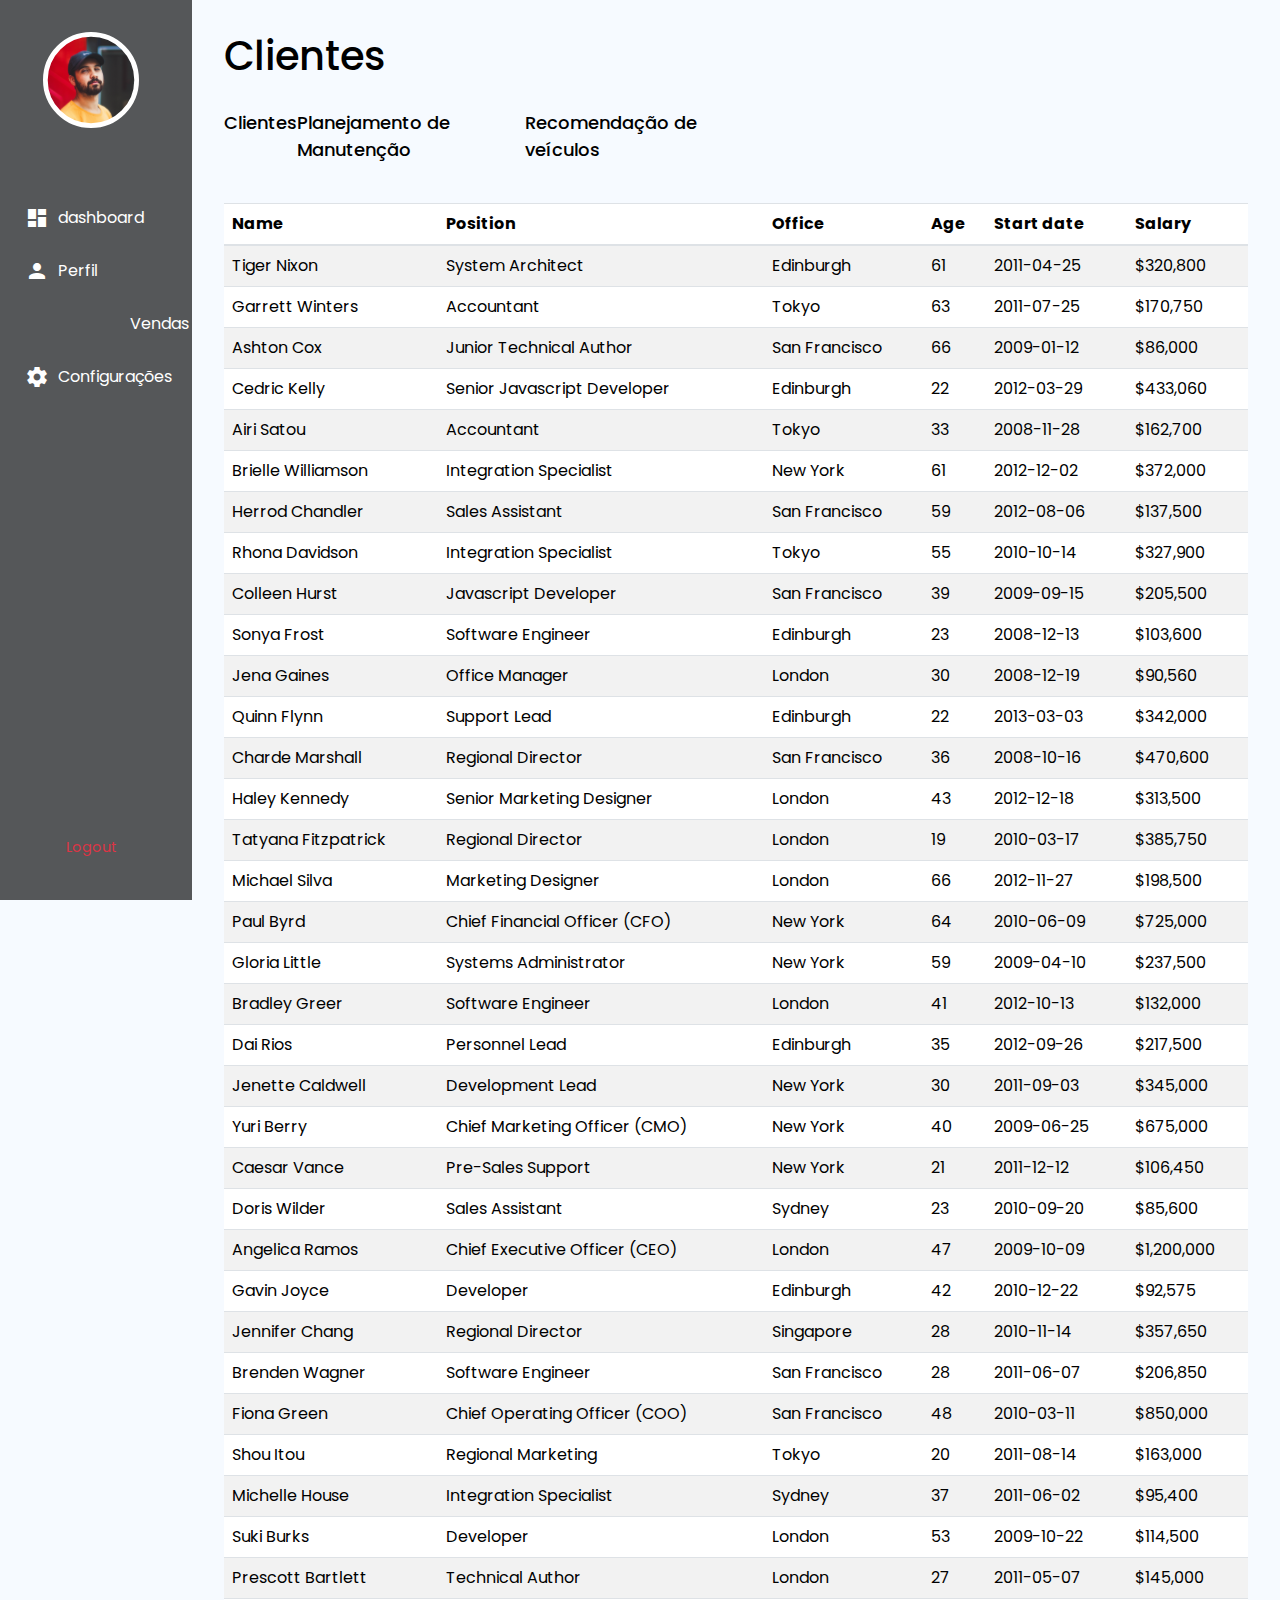
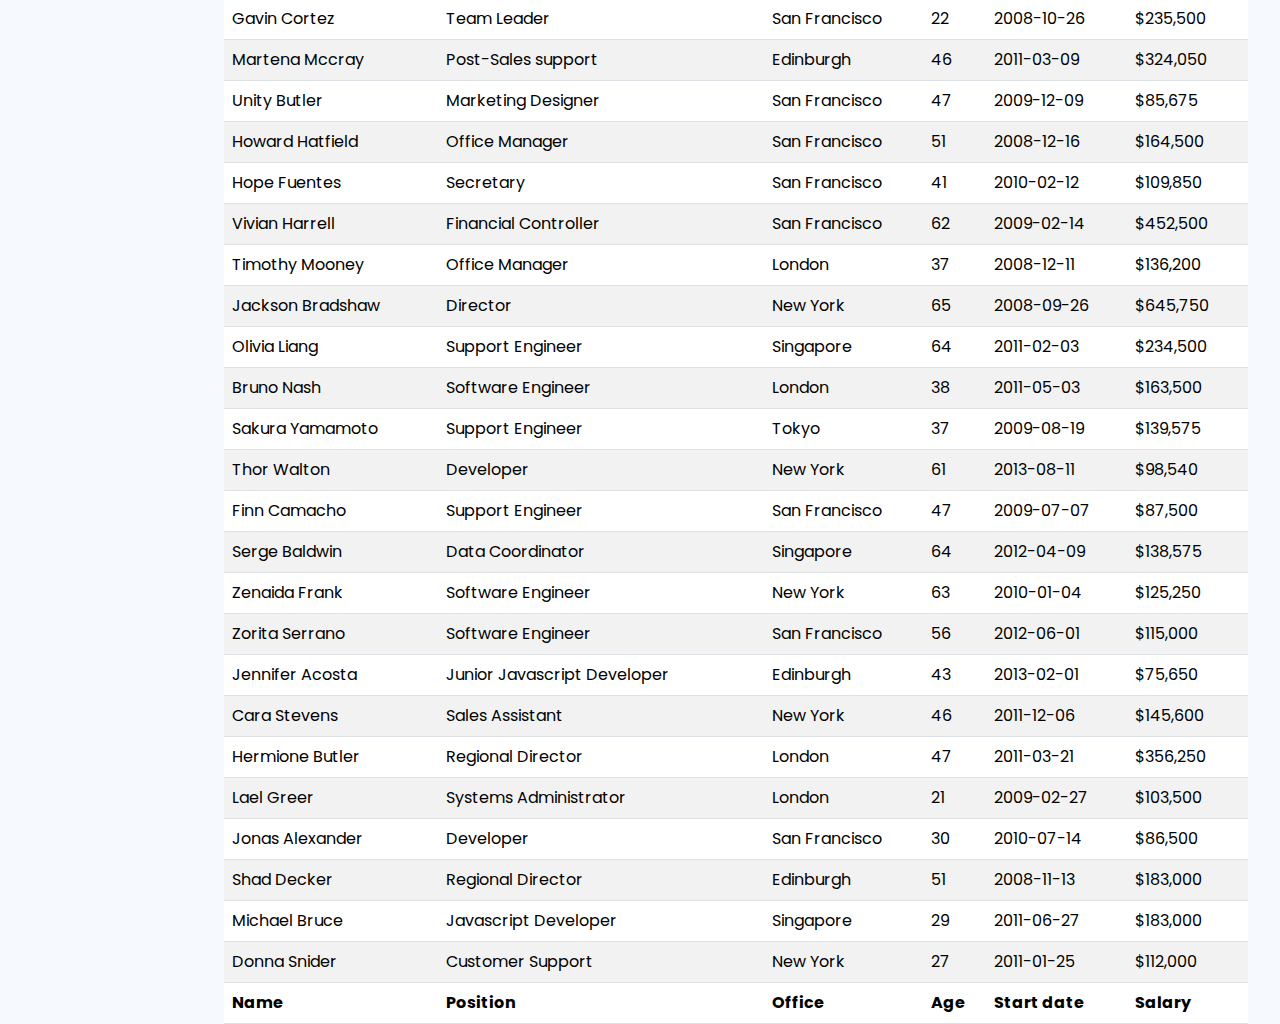
==== src/Pages/index.html @ 4531afb8 "first commit" ====
<!DOCTYPE html>
<html lang="en">
<head>
  <meta charset="UTF-8">
  <meta name="viewport" content="width=], initial-scale=1.0">
  <title>CRM</title>
  <link rel="stylesheet" href="https://cdn.jsdelivr.net/npm/bootstrap@4.0.0/dist/css/bootstrap.min.css" integrity="sha384-Gn5384xqQ1aoWXA+058RXPxPg6fy4IWvTNh0E263XmFcJlSAwiGgFAW/dAiS6JXm" crossorigin="anonymous">
  <link href="https://fonts.googleapis.com/icon?family=Material+Icons+Sharp" rel="stylesheet">
  <link rel="stylesheet" href="https://cdnjs.cloudflare.com/ajax/libs/twitter-bootstrap/5.3.0/css/bootstrap.min.css">
  <link rel="stylesheet" href="https://cdn.datatables.net/1.13.6/css/dataTables.bootstrap5.min.css">
  <link rel="stylesheet" href="../assets/CSS/index.css">

</head>
<body>
  <aside>
    
    <div>
      <img src="../assets/images/avatar.svg" alt="imagem do perfil">
    </div>

    <div class="side-links">
      
      <ul>
        <li>
          <a href="">
            <span class="material-icons-sharp">dashboard</span>
            <span>dashboard</span>
          </a>
        </li>
        <li>
          <a href="">
            <span class="material-icons-sharp">person</span>
            <span>Perfil</span>
          </a>
        </li>
        <li>
          <a href="">
            <span class="material-icons-sharp">paid</span>
            <span>Vendas</span>
          </a>
        </li>
        <li>
          <a href="">
            <span class="material-icons-sharp">settings</span>
            <span>Configurações</span>
          </a>
        </li>
      </ul>

    </div>

    <div class="logout">
      <!-- <button>Logout</button> -->
      <button type="button" class="btn btn-outline-danger">Logout</button>
    </div>

  </aside>

  <main>
    <h1>Clientes</h1>

    <div class="pages">
      <a href=""><span>Clientes</span></a>
      <a href=""><span>Planejamento de Manutenção</span></a>
      <a href=""><span>Recomendação de veículos</span></a>
    </div>

    <table id="example" class="table table-striped teste"  style="width:100%">
      <thead>
          <tr>
              <th>Name</th>
              <th>Position</th>
              <th>Office</th>
              <th>Age</th>
              <th>Start date</th>
              <th>Salary</th>
          </tr>
      </thead>
      <tbody>
          <tr>
              <td>Tiger Nixon</td>
              <td>System Architect</td>
              <td>Edinburgh</td>
              <td>61</td>
              <td>2011-04-25</td>
              <td>$320,800</td>
          </tr>
          <tr>
              <td>Garrett Winters</td>
              <td>Accountant</td>
              <td>Tokyo</td>
              <td>63</td>
              <td>2011-07-25</td>
              <td>$170,750</td>
          </tr>
          <tr>
              <td>Ashton Cox</td>
              <td>Junior Technical Author</td>
              <td>San Francisco</td>
              <td>66</td>
              <td>2009-01-12</td>
              <td>$86,000</td>
          </tr>
          <tr>
              <td>Cedric Kelly</td>
              <td>Senior Javascript Developer</td>
              <td>Edinburgh</td>
              <td>22</td>
              <td>2012-03-29</td>
              <td>$433,060</td>
          </tr>
          <tr>
              <td>Airi Satou</td>
              <td>Accountant</td>
              <td>Tokyo</td>
              <td>33</td>
              <td>2008-11-28</td>
              <td>$162,700</td>
          </tr>
          <tr>
              <td>Brielle Williamson</td>
              <td>Integration Specialist</td>
              <td>New York</td>
              <td>61</td>
              <td>2012-12-02</td>
              <td>$372,000</td>
          </tr>
          <tr>
              <td>Herrod Chandler</td>
              <td>Sales Assistant</td>
              <td>San Francisco</td>
              <td>59</td>
              <td>2012-08-06</td>
              <td>$137,500</td>
          </tr>
          <tr>
              <td>Rhona Davidson</td>
              <td>Integration Specialist</td>
              <td>Tokyo</td>
              <td>55</td>
              <td>2010-10-14</td>
              <td>$327,900</td>
          </tr>
          <tr>
              <td>Colleen Hurst</td>
              <td>Javascript Developer</td>
              <td>San Francisco</td>
              <td>39</td>
              <td>2009-09-15</td>
              <td>$205,500</td>
          </tr>
          <tr>
              <td>Sonya Frost</td>
              <td>Software Engineer</td>
              <td>Edinburgh</td>
              <td>23</td>
              <td>2008-12-13</td>
              <td>$103,600</td>
          </tr>
          <tr>
              <td>Jena Gaines</td>
              <td>Office Manager</td>
              <td>London</td>
              <td>30</td>
              <td>2008-12-19</td>
              <td>$90,560</td>
          </tr>
          <tr>
              <td>Quinn Flynn</td>
              <td>Support Lead</td>
              <td>Edinburgh</td>
              <td>22</td>
              <td>2013-03-03</td>
              <td>$342,000</td>
          </tr>
          <tr>
              <td>Charde Marshall</td>
              <td>Regional Director</td>
              <td>San Francisco</td>
              <td>36</td>
              <td>2008-10-16</td>
              <td>$470,600</td>
          </tr>
          <tr>
              <td>Haley Kennedy</td>
              <td>Senior Marketing Designer</td>
              <td>London</td>
              <td>43</td>
              <td>2012-12-18</td>
              <td>$313,500</td>
          </tr>
          <tr>
              <td>Tatyana Fitzpatrick</td>
              <td>Regional Director</td>
              <td>London</td>
              <td>19</td>
              <td>2010-03-17</td>
              <td>$385,750</td>
          </tr>
          <tr>
              <td>Michael Silva</td>
              <td>Marketing Designer</td>
              <td>London</td>
              <td>66</td>
              <td>2012-11-27</td>
              <td>$198,500</td>
          </tr>
          <tr>
              <td>Paul Byrd</td>
              <td>Chief Financial Officer (CFO)</td>
              <td>New York</td>
              <td>64</td>
              <td>2010-06-09</td>
              <td>$725,000</td>
          </tr>
          <tr>
              <td>Gloria Little</td>
              <td>Systems Administrator</td>
              <td>New York</td>
              <td>59</td>
              <td>2009-04-10</td>
              <td>$237,500</td>
          </tr>
          <tr>
              <td>Bradley Greer</td>
              <td>Software Engineer</td>
              <td>London</td>
              <td>41</td>
              <td>2012-10-13</td>
              <td>$132,000</td>
          </tr>
          <tr>
              <td>Dai Rios</td>
              <td>Personnel Lead</td>
              <td>Edinburgh</td>
              <td>35</td>
              <td>2012-09-26</td>
              <td>$217,500</td>
          </tr>
          <tr>
              <td>Jenette Caldwell</td>
              <td>Development Lead</td>
              <td>New York</td>
              <td>30</td>
              <td>2011-09-03</td>
              <td>$345,000</td>
          </tr>
          <tr>
              <td>Yuri Berry</td>
              <td>Chief Marketing Officer (CMO)</td>
              <td>New York</td>
              <td>40</td>
              <td>2009-06-25</td>
              <td>$675,000</td>
          </tr>
          <tr>
              <td>Caesar Vance</td>
              <td>Pre-Sales Support</td>
              <td>New York</td>
              <td>21</td>
              <td>2011-12-12</td>
              <td>$106,450</td>
          </tr>
          <tr>
              <td>Doris Wilder</td>
              <td>Sales Assistant</td>
              <td>Sydney</td>
              <td>23</td>
              <td>2010-09-20</td>
              <td>$85,600</td>
          </tr>
          <tr>
              <td>Angelica Ramos</td>
              <td>Chief Executive Officer (CEO)</td>
              <td>London</td>
              <td>47</td>
              <td>2009-10-09</td>
              <td>$1,200,000</td>
          </tr>
          <tr>
              <td>Gavin Joyce</td>
              <td>Developer</td>
              <td>Edinburgh</td>
              <td>42</td>
              <td>2010-12-22</td>
              <td>$92,575</td>
          </tr>
          <tr>
              <td>Jennifer Chang</td>
              <td>Regional Director</td>
              <td>Singapore</td>
              <td>28</td>
              <td>2010-11-14</td>
              <td>$357,650</td>
          </tr>
          <tr>
              <td>Brenden Wagner</td>
              <td>Software Engineer</td>
              <td>San Francisco</td>
              <td>28</td>
              <td>2011-06-07</td>
              <td>$206,850</td>
          </tr>
          <tr>
              <td>Fiona Green</td>
              <td>Chief Operating Officer (COO)</td>
              <td>San Francisco</td>
              <td>48</td>
              <td>2010-03-11</td>
              <td>$850,000</td>
          </tr>
          <tr>
              <td>Shou Itou</td>
              <td>Regional Marketing</td>
              <td>Tokyo</td>
              <td>20</td>
              <td>2011-08-14</td>
              <td>$163,000</td>
          </tr>
          <tr>
              <td>Michelle House</td>
              <td>Integration Specialist</td>
              <td>Sydney</td>
              <td>37</td>
              <td>2011-06-02</td>
              <td>$95,400</td>
          </tr>
          <tr>
              <td>Suki Burks</td>
              <td>Developer</td>
              <td>London</td>
              <td>53</td>
              <td>2009-10-22</td>
              <td>$114,500</td>
          </tr>
          <tr>
              <td>Prescott Bartlett</td>
              <td>Technical Author</td>
              <td>London</td>
              <td>27</td>
              <td>2011-05-07</td>
              <td>$145,000</td>
          </tr>
          <tr>
              <td>Gavin Cortez</td>
              <td>Team Leader</td>
              <td>San Francisco</td>
              <td>22</td>
              <td>2008-10-26</td>
              <td>$235,500</td>
          </tr>
          <tr>
              <td>Martena Mccray</td>
              <td>Post-Sales support</td>
              <td>Edinburgh</td>
              <td>46</td>
              <td>2011-03-09</td>
              <td>$324,050</td>
          </tr>
          <tr>
              <td>Unity Butler</td>
              <td>Marketing Designer</td>
              <td>San Francisco</td>
              <td>47</td>
              <td>2009-12-09</td>
              <td>$85,675</td>
          </tr>
          <tr>
              <td>Howard Hatfield</td>
              <td>Office Manager</td>
              <td>San Francisco</td>
              <td>51</td>
              <td>2008-12-16</td>
              <td>$164,500</td>
          </tr>
          <tr>
              <td>Hope Fuentes</td>
              <td>Secretary</td>
              <td>San Francisco</td>
              <td>41</td>
              <td>2010-02-12</td>
              <td>$109,850</td>
          </tr>
          <tr>
              <td>Vivian Harrell</td>
              <td>Financial Controller</td>
              <td>San Francisco</td>
              <td>62</td>
              <td>2009-02-14</td>
              <td>$452,500</td>
          </tr>
          <tr>
              <td>Timothy Mooney</td>
              <td>Office Manager</td>
              <td>London</td>
              <td>37</td>
              <td>2008-12-11</td>
              <td>$136,200</td>
          </tr>
          <tr>
              <td>Jackson Bradshaw</td>
              <td>Director</td>
              <td>New York</td>
              <td>65</td>
              <td>2008-09-26</td>
              <td>$645,750</td>
          </tr>
          <tr>
              <td>Olivia Liang</td>
              <td>Support Engineer</td>
              <td>Singapore</td>
              <td>64</td>
              <td>2011-02-03</td>
              <td>$234,500</td>
          </tr>
          <tr>
              <td>Bruno Nash</td>
              <td>Software Engineer</td>
              <td>London</td>
              <td>38</td>
              <td>2011-05-03</td>
              <td>$163,500</td>
          </tr>
          <tr>
              <td>Sakura Yamamoto</td>
              <td>Support Engineer</td>
              <td>Tokyo</td>
              <td>37</td>
              <td>2009-08-19</td>
              <td>$139,575</td>
          </tr>
          <tr>
              <td>Thor Walton</td>
              <td>Developer</td>
              <td>New York</td>
              <td>61</td>
              <td>2013-08-11</td>
              <td>$98,540</td>
          </tr>
          <tr>
              <td>Finn Camacho</td>
              <td>Support Engineer</td>
              <td>San Francisco</td>
              <td>47</td>
              <td>2009-07-07</td>
              <td>$87,500</td>
          </tr>
          <tr>
              <td>Serge Baldwin</td>
              <td>Data Coordinator</td>
              <td>Singapore</td>
              <td>64</td>
              <td>2012-04-09</td>
              <td>$138,575</td>
          </tr>
          <tr>
              <td>Zenaida Frank</td>
              <td>Software Engineer</td>
              <td>New York</td>
              <td>63</td>
              <td>2010-01-04</td>
              <td>$125,250</td>
          </tr>
          <tr>
              <td>Zorita Serrano</td>
              <td>Software Engineer</td>
              <td>San Francisco</td>
              <td>56</td>
              <td>2012-06-01</td>
              <td>$115,000</td>
          </tr>
          <tr>
              <td>Jennifer Acosta</td>
              <td>Junior Javascript Developer</td>
              <td>Edinburgh</td>
              <td>43</td>
              <td>2013-02-01</td>
              <td>$75,650</td>
          </tr>
          <tr>
              <td>Cara Stevens</td>
              <td>Sales Assistant</td>
              <td>New York</td>
              <td>46</td>
              <td>2011-12-06</td>
              <td>$145,600</td>
          </tr>
          <tr>
              <td>Hermione Butler</td>
              <td>Regional Director</td>
              <td>London</td>
              <td>47</td>
              <td>2011-03-21</td>
              <td>$356,250</td>
          </tr>
          <tr>
              <td>Lael Greer</td>
              <td>Systems Administrator</td>
              <td>London</td>
              <td>21</td>
              <td>2009-02-27</td>
              <td>$103,500</td>
          </tr>
          <tr>
              <td>Jonas Alexander</td>
              <td>Developer</td>
              <td>San Francisco</td>
              <td>30</td>
              <td>2010-07-14</td>
              <td>$86,500</td>
          </tr>
          <tr>
              <td>Shad Decker</td>
              <td>Regional Director</td>
              <td>Edinburgh</td>
              <td>51</td>
              <td>2008-11-13</td>
              <td>$183,000</td>
          </tr>
          <tr>
              <td>Michael Bruce</td>
              <td>Javascript Developer</td>
              <td>Singapore</td>
              <td>29</td>
              <td>2011-06-27</td>
              <td>$183,000</td>
          </tr>
          <tr>
              <td>Donna Snider</td>
              <td>Customer Support</td>
              <td>New York</td>
              <td>27</td>
              <td>2011-01-25</td>
              <td>$112,000</td>
          </tr>
      </tbody>
      <tfoot>
          <tr>
              <th>Name</th>
              <th>Position</th>
              <th>Office</th>
              <th>Age</th>
              <th>Start date</th>
              <th>Salary</th>
          </tr>
      </tfoot>
  </table>


  </main>

  <script src="https://cdn.jsdelivr.net/npm/@popperjs/core@2.11.8/dist/umd/popper.min.js" integrity="sha384-I7E8VVD/ismYTF4hNIPjVp/Zjvgyol6VFvRkX/vR+Vc4jQkC+hVqc2pM8ODewa9r" crossorigin="anonymous"></script>
  <script src="https://cdn.jsdelivr.net/npm/bootstrap@5.3.2/dist/js/bootstrap.min.js" integrity="sha384-BBtl+eGJRgqQAUMxJ7pMwbEyER4l1g+O15P+16Ep7Q9Q+zqX6gSbd85u4mG4QzX+" crossorigin="anonymous"></script>
  
  <script src="https://code.jquery.com/jquery-3.7.0.js"></script>
  <script src="https://cdn.datatables.net/1.13.6/js/jquery.dataTables.min.js"></script>
  <script src="https://cdn.datatables.net/1.13.6/js/dataTables.bootstrap5.min.js"></script>

  <script src="../Javascript/tableScript.js"></script>
</body>
</html>
---- src/assets/CSS/index.css ----
@import url('https://fonts.googleapis.com/css2?family=Poppins:wght@300;400;500;600;800&display=swap');

:root {
  --color-background: #F6FAFF;
  --color-menu-background: #555759;
  --color-white: #FFFFFF;
  --color-dark: #000000;
  --color-blue: #007BFF;
}

*{
  margin: 0;
  padding: 0;
  box-sizing: border-box;
  font-family: 'Poppins', sans-serif;
}

body{
  display: flex;
  flex-direction: row;
  background-color: var(--color-background);
  height: 100vh;
  width: 100%;
}


/* Menu Lateral */
aside {
  display: flex;
  flex-direction: column;
  align-items: center;
  height: 100%;
  width: 12rem;
  background-color: var(--color-menu-background);

  position: fixed;
  top: 0%;
  left: 0%;
  z-index: 2;

}

aside div {
  margin: 2rem 0rem;
  margin-left: -10px;
}

aside div img {
  width: 6rem;
  cursor: pointer;
}


ul {
  list-style-type: none;
}

li > a {
  display: flex;
  align-items: center;
  
  text-decoration: none;
  padding: 0rem 0.4rem;
  border-radius: 10px;
  color: var(--color-white);
}

li > a:hover {
  text-decoration: none;
  background-color: var(--color-blue);
  color: var(--color-white);
}

li > a > span {
  margin: 0.6rem 0px;
  padding: 0.3rem;
}

.logout {
  display: flex;
  flex-direction: row-reverse;
  justify-content: center;
  align-items: flex-end;
  height: 100%;
  width: 100%;
}

.logout button {
  padding: 0.6rem 1rem;
  font-size: 0.9rem;
  border-radius: 10px;
  border: 1px;
}

/* Conteudo principal */
main {
  z-index: 1;
  margin-left:12rem;
  width: 100%;
  padding: 2rem;
}

h1 {
  color: var(--color-dark);
}

.pages{
  display: flex;
  justify-content: space-between;
  width: 50%;
  margin: 1.8rem 0rem 2.5rem;
}

.pages > a {
  text-decoration: none;
}

.pages > a > span{
  font-size: 18px;
  font-weight: 500;
  color: var(--color-dark);
}
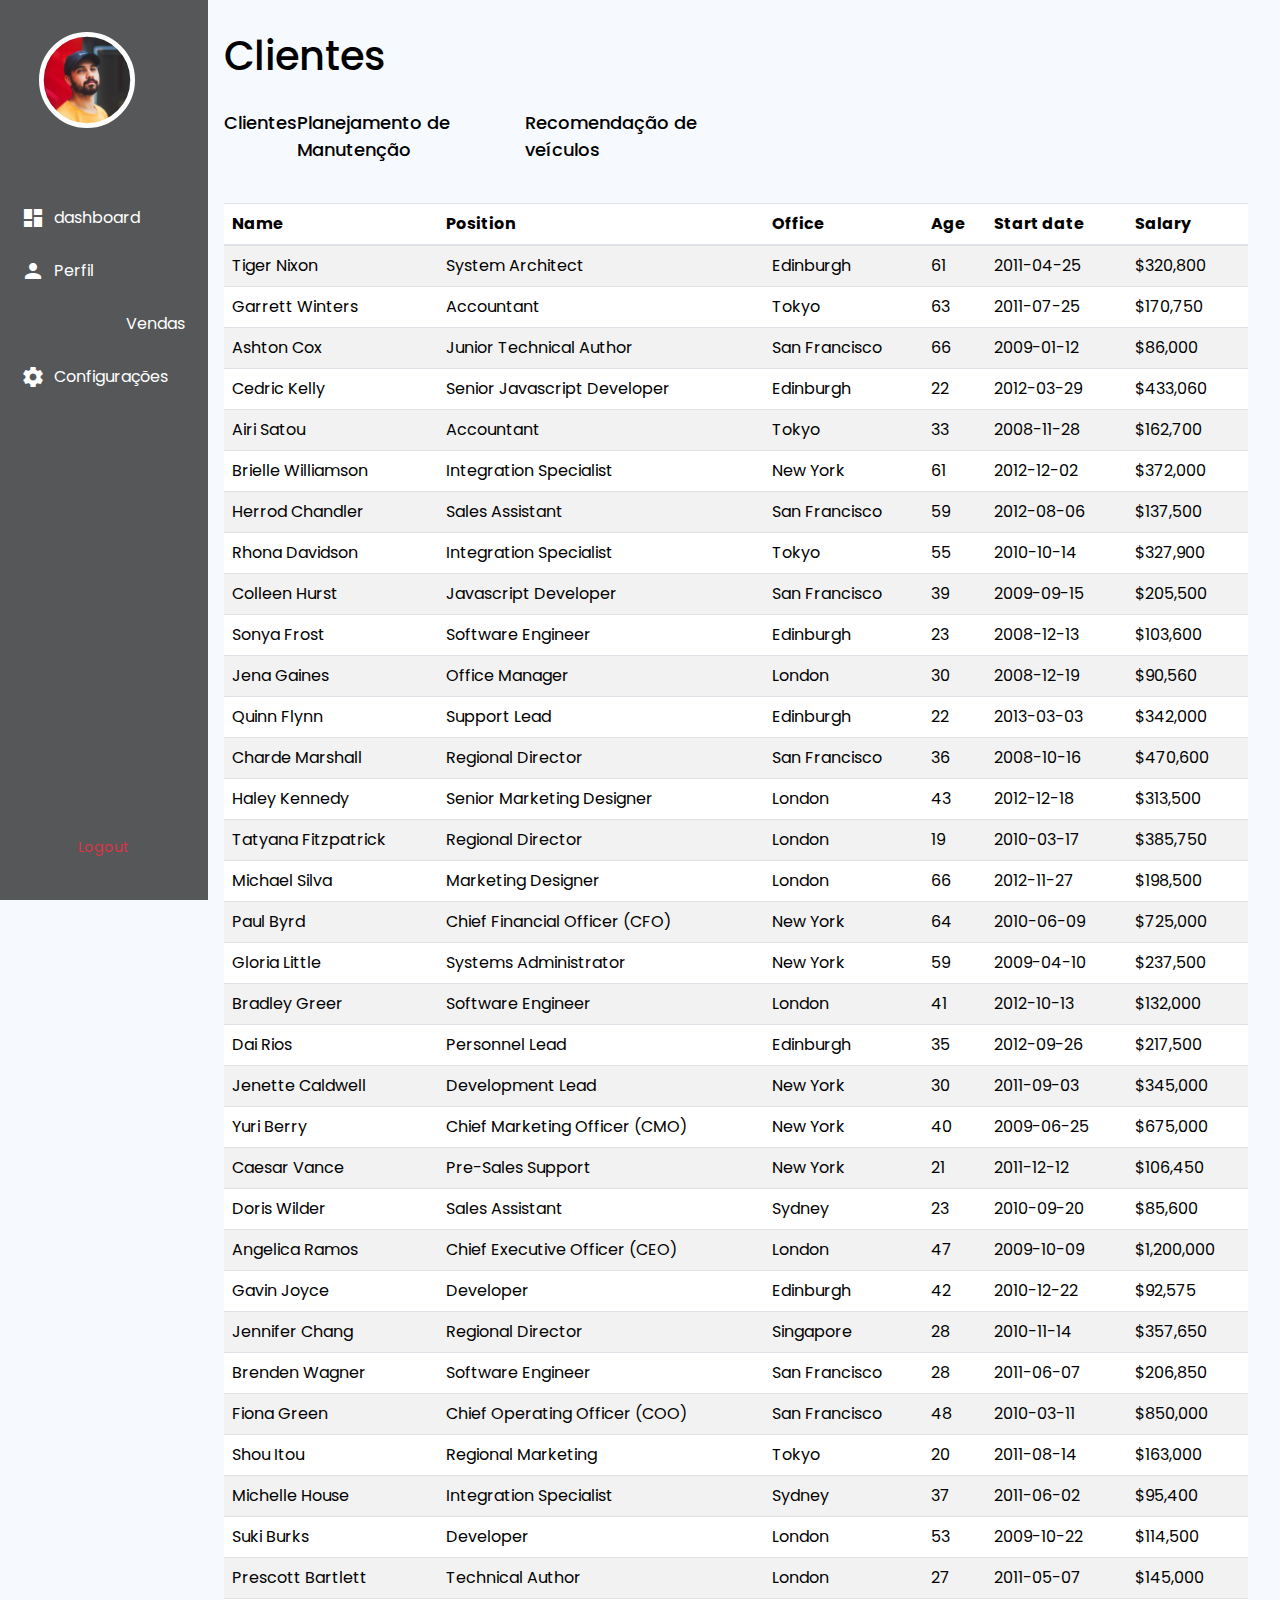
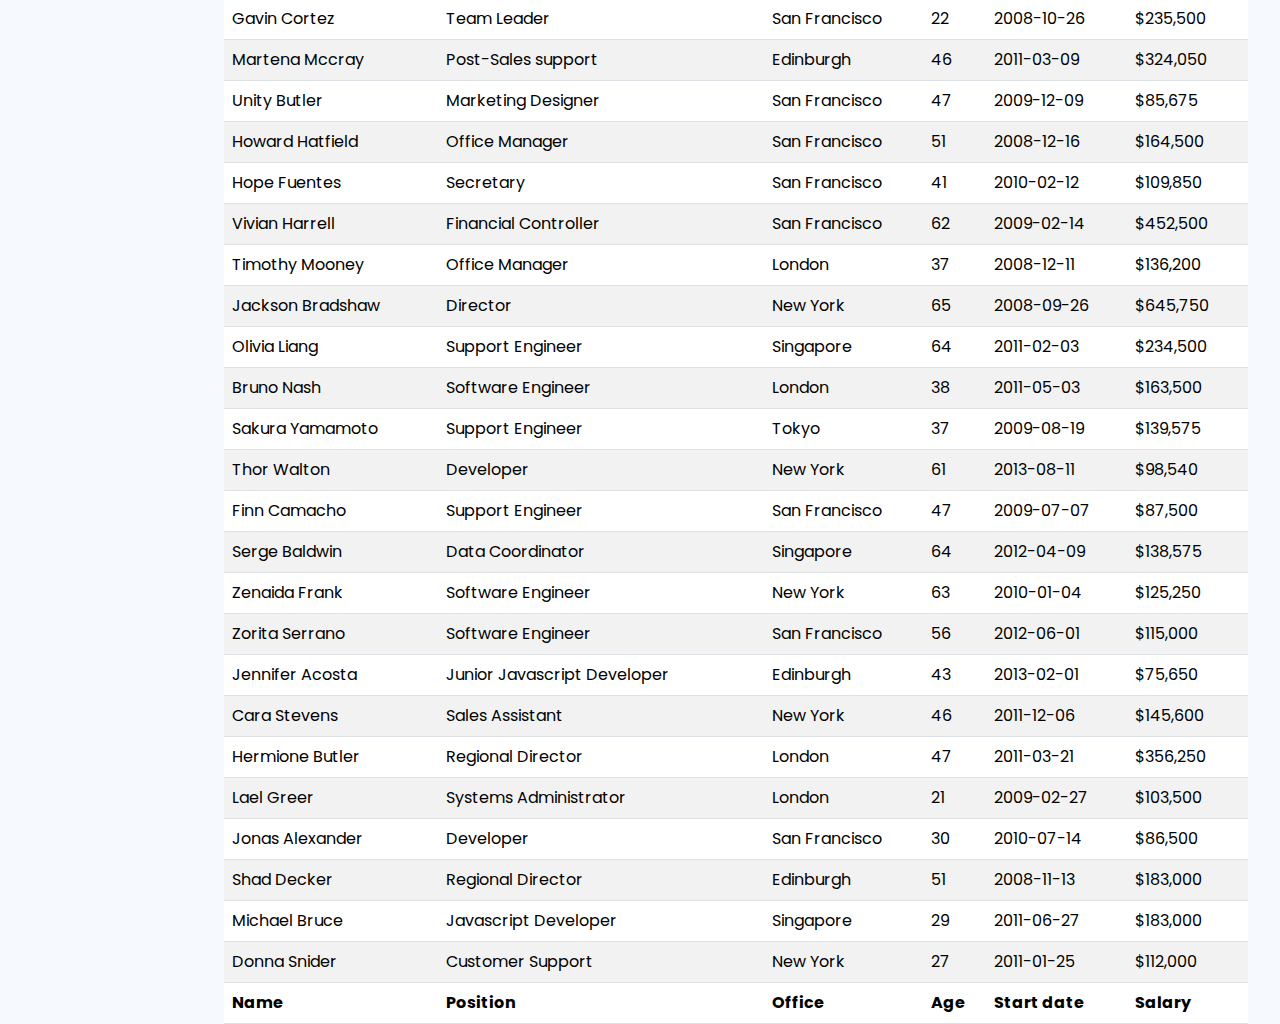
==== commit b503d54a: "commit" ====
--- a/src/Pages/index.html
+++ b/src/Pages/index.html
@@ -18,27 +18,32 @@
       <img src="../assets/images/avatar.svg" alt="imagem do perfil">
     </div>
 
+   
     <div class="side-links">
       
       <ul>
+        
         <li>
           <a href="">
             <span class="material-icons-sharp">dashboard</span>
             <span>dashboard</span>
           </a>
         </li>
+
         <li>
           <a href="">
             <span class="material-icons-sharp">person</span>
             <span>Perfil</span>
           </a>
         </li>
+
         <li>
           <a href="">
             <span class="material-icons-sharp">paid</span>
             <span>Vendas</span>
           </a>
         </li>
+
         <li>
           <a href="">
             <span class="material-icons-sharp">settings</span>
@@ -49,9 +54,12 @@
 
     </div>
 
+
+
     <div class="logout">
       <!-- <button>Logout</button> -->
-      <button type="button" class="btn btn-outline-danger">Logout</button>
+      
+      <button type="button" class="btn btn-outline-danger"> Logout</button>
     </div>
 
   </aside>
--- a/src/assets/CSS/index.css
+++ b/src/assets/CSS/index.css
@@ -30,9 +30,8 @@
   flex-direction: column;
   align-items: center;
   height: 100%;
-  width: 12rem;
+  width: 13rem;
   background-color: var(--color-menu-background);
-
   position: fixed;
   top: 0%;
   left: 0%;
@@ -40,25 +39,25 @@
 
 }
 
-aside div {
-  margin: 2rem 0rem;
-  margin-left: -10px;
-}
-
 aside div img {
   width: 6rem;
   cursor: pointer;
 }
 
+aside div {
+  margin: 2rem 1.5rem ;
+  margin-left: -10px;
+}
+
 
 ul {
   list-style-type: none;
+  
 }
 
 li > a {
   display: flex;
   align-items: center;
-  
   text-decoration: none;
   padding: 0rem 0.4rem;
   border-radius: 10px;
@@ -71,9 +70,11 @@
   color: var(--color-white);
 }
 
-li > a > span {
+
+li > a > span { 
   margin: 0.6rem 0px;
   padding: 0.3rem;
+  
 }
 
 .logout {
@@ -86,6 +87,7 @@
 }
 
 .logout button {
+  margin-left: 2rem;
   padding: 0.6rem 1rem;
   font-size: 0.9rem;
   border-radius: 10px;
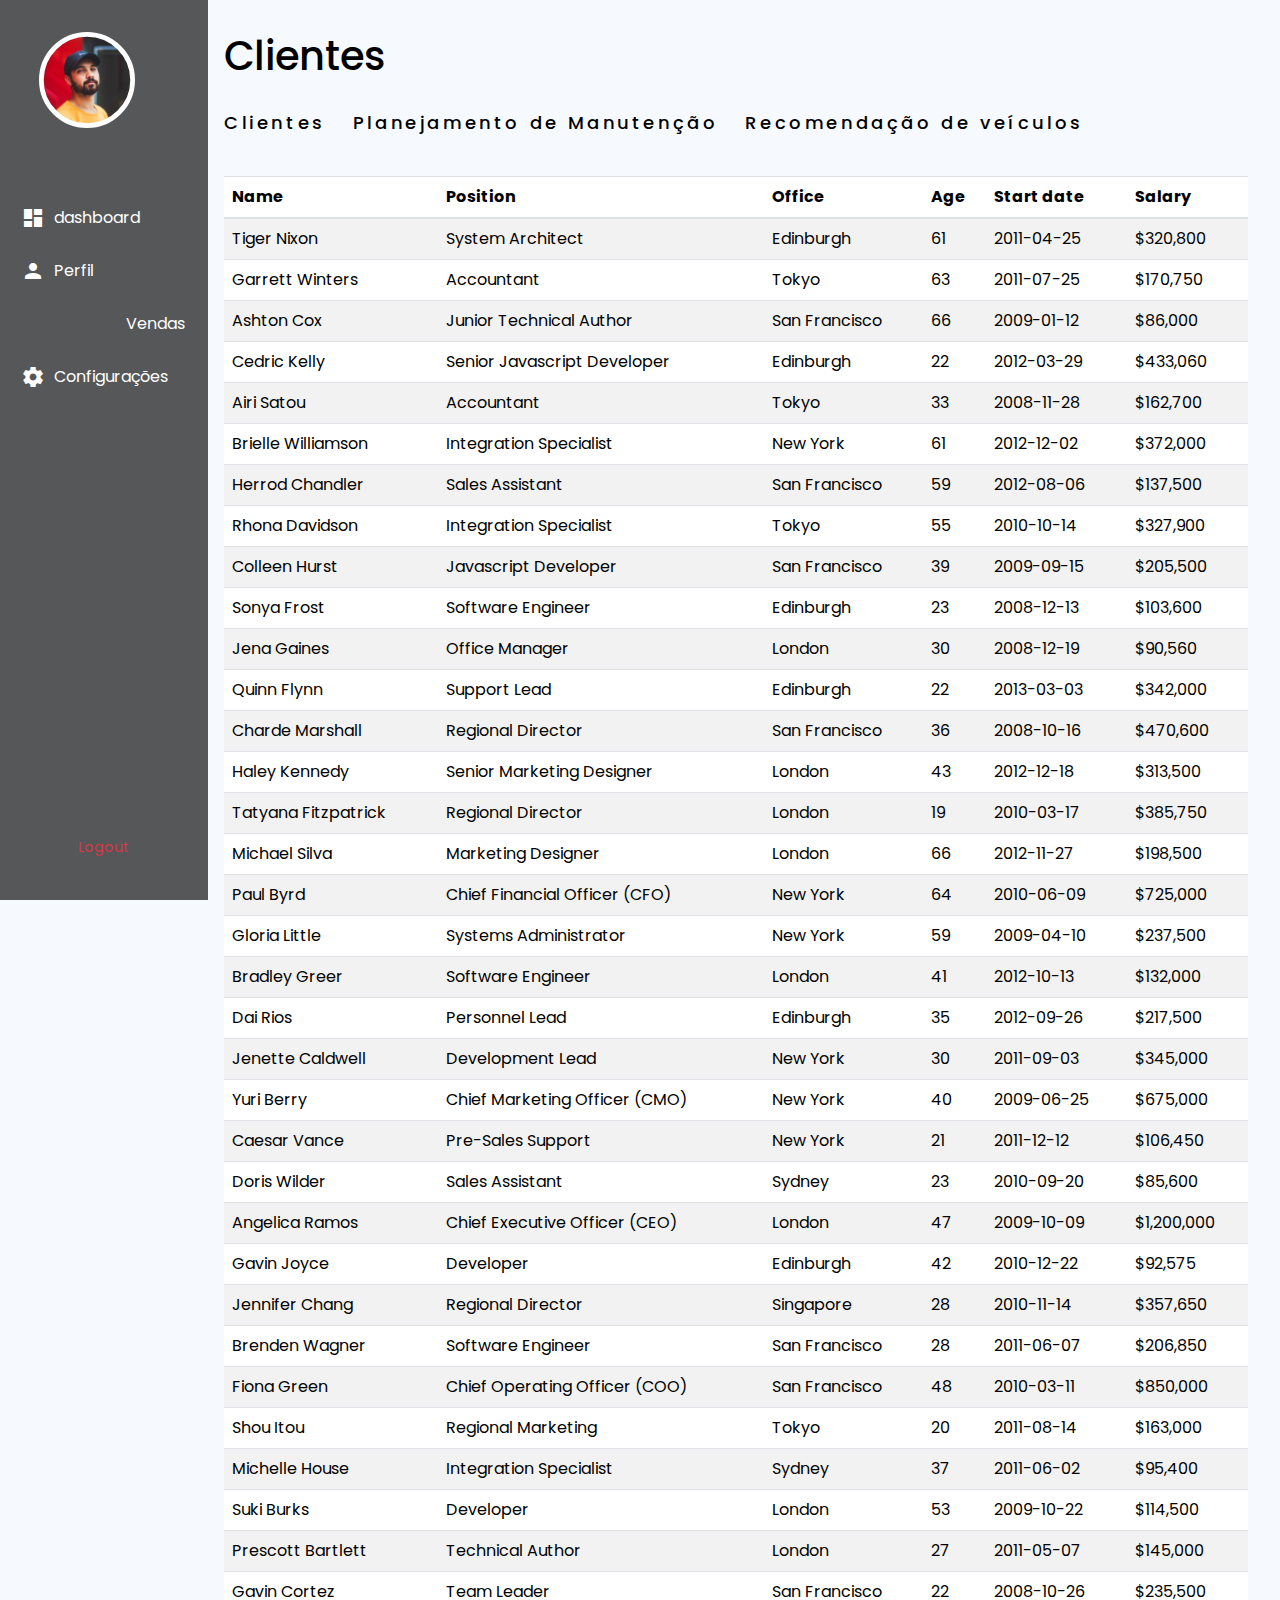
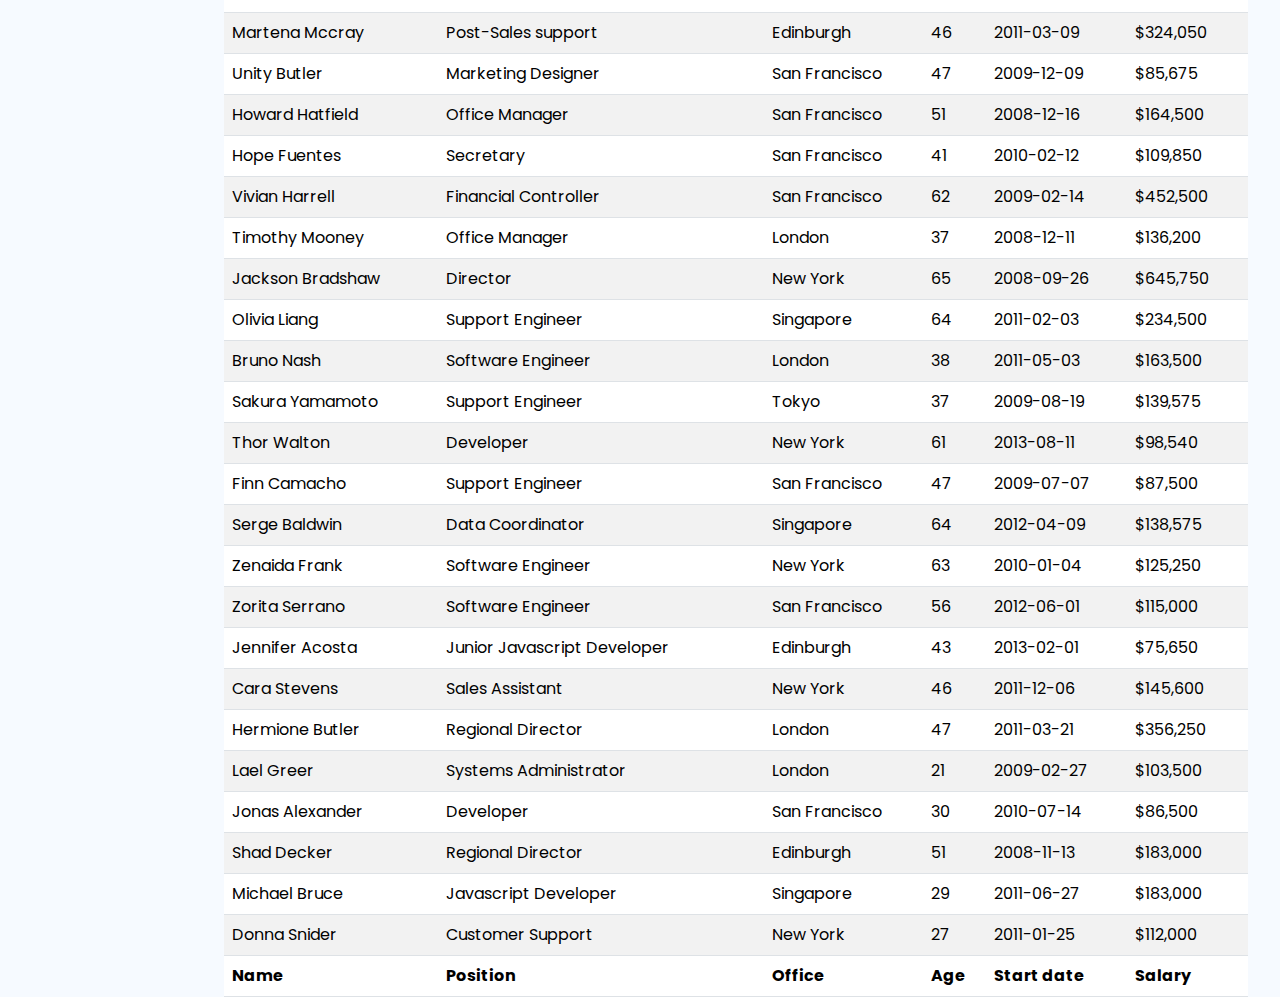
==== commit 48e24929: "commit" ====
--- a/src/Pages/index.html
+++ b/src/Pages/index.html
@@ -68,9 +68,9 @@
     <h1>Clientes</h1>
 
     <div class="pages">
-      <a href=""><span>Clientes</span></a>
-      <a href=""><span>Planejamento de Manutenção</span></a>
-      <a href=""><span>Recomendação de veículos</span></a>
+      <a href=""><span>Clientes</span></a> 
+      <a style="margin-left: 23px;" href="https://on.fiap.com.br/index.php"><span>Planejamento de Manutenção</span></a> 
+      <a style="margin-left: 23px;" href=""><span>Recomendação de veículos</span></a>
     </div>
 
     <table id="example" class="table table-striped teste"  style="width:100%">
--- a/src/assets/CSS/index.css
+++ b/src/assets/CSS/index.css
@@ -101,12 +101,14 @@
   width: 100%;
   padding: 2rem;
 }
-
+/*titulo CLIENTES*/
 h1 {
   color: var(--color-dark);
 }
 
-.pages{
+
+/*links das paginas*/
+/* .pages{
   display: flex;
   justify-content: space-between;
   width: 50%;
@@ -115,11 +117,37 @@
 
 .pages > a {
   text-decoration: none;
-}
-
-.pages > a > span{
   font-size: 18px;
   font-weight: 500;
   color: var(--color-dark);
+} */
+.pages{
+ list-style: none;
+ margin: 1.8rem 0rem 2.5rem;
 }
 
+.pages a{
+  position: relative;
+  text-decoration: none;
+  font-size: 18px;
+  font-weight: 500;
+  color: var(--color-dark);
+  letter-spacing: 0.2em;
+}
+
+.pages a::before {
+  content: '';
+  position: absolute;
+  bottom: -2px;
+  width:100%;
+  height: 2px;
+  background: var(--color-menu-background);
+  transform: scaleX(0);
+  transition: transform 0.5s ease-in-out;
+  transform-origin: right ;
+}
+
+.pages a:hover::before {
+  transform: scaleX(1);
+  transform-origin: left;
+}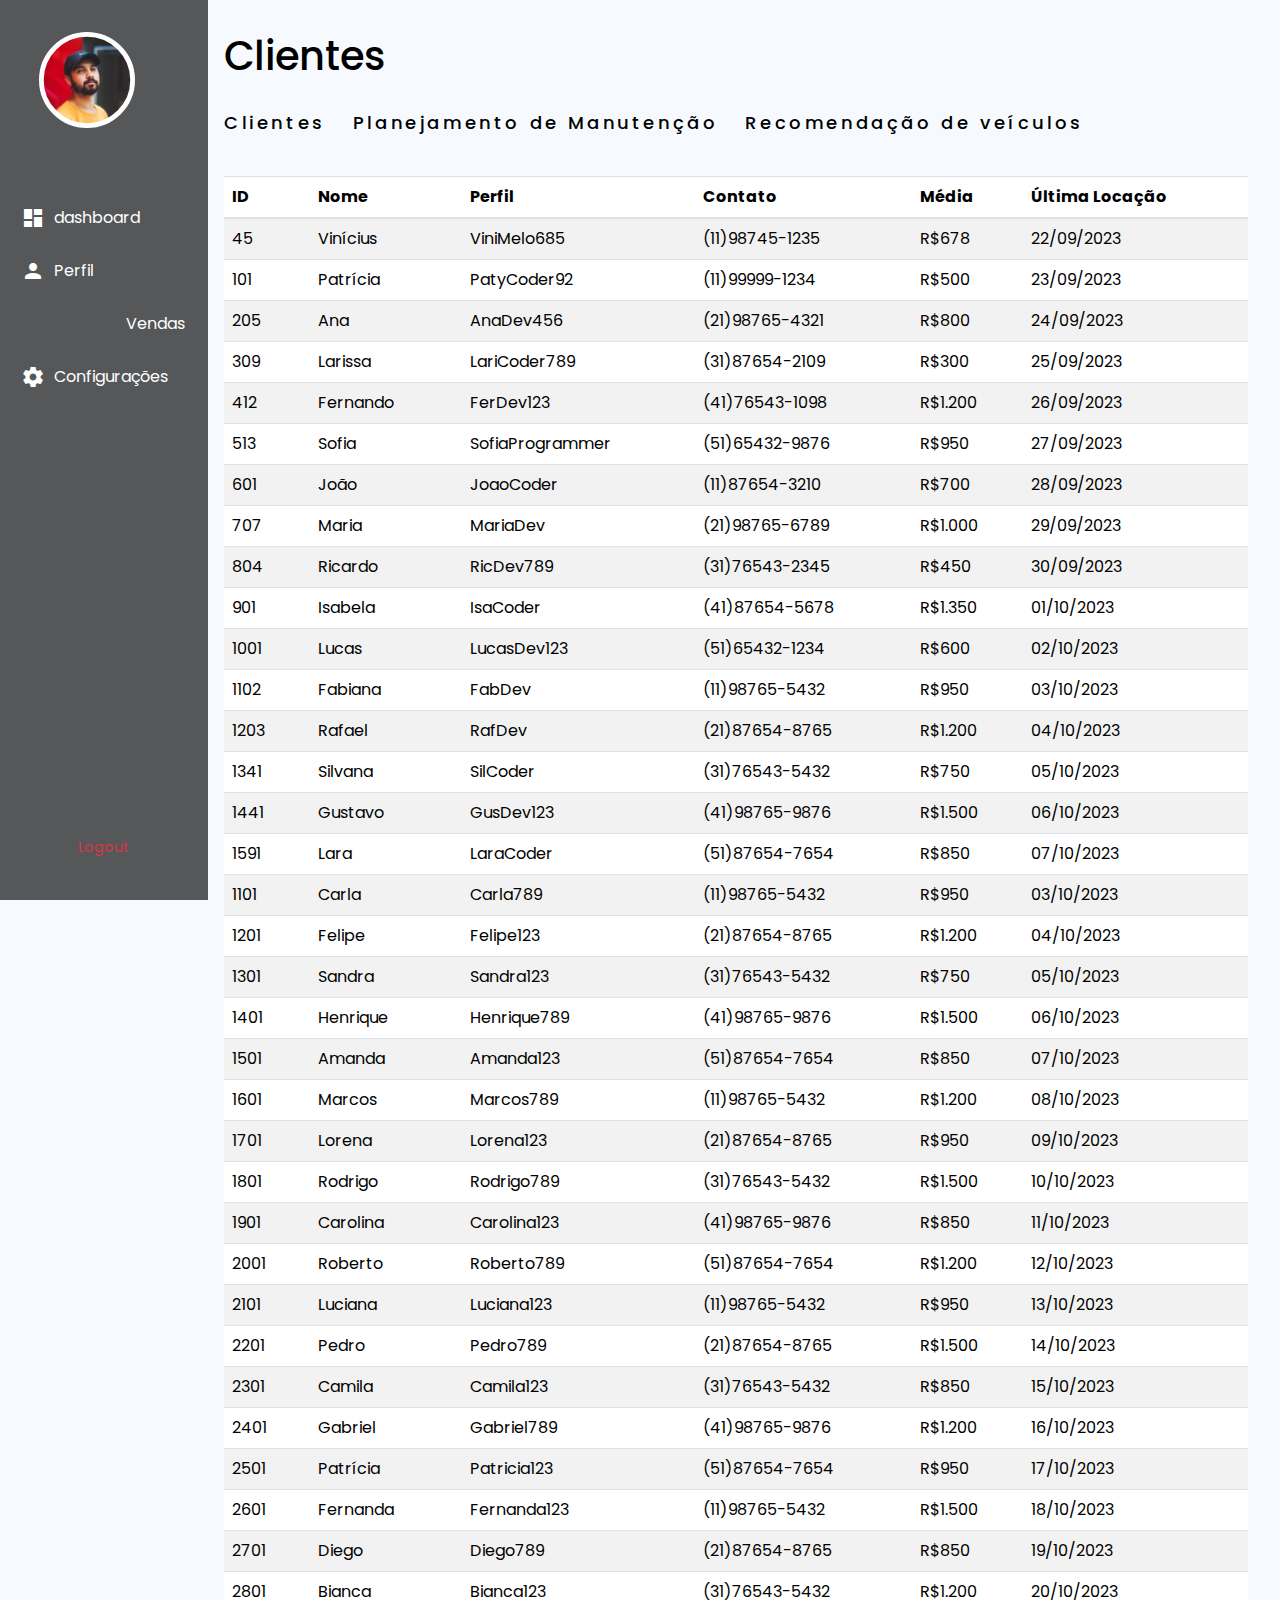
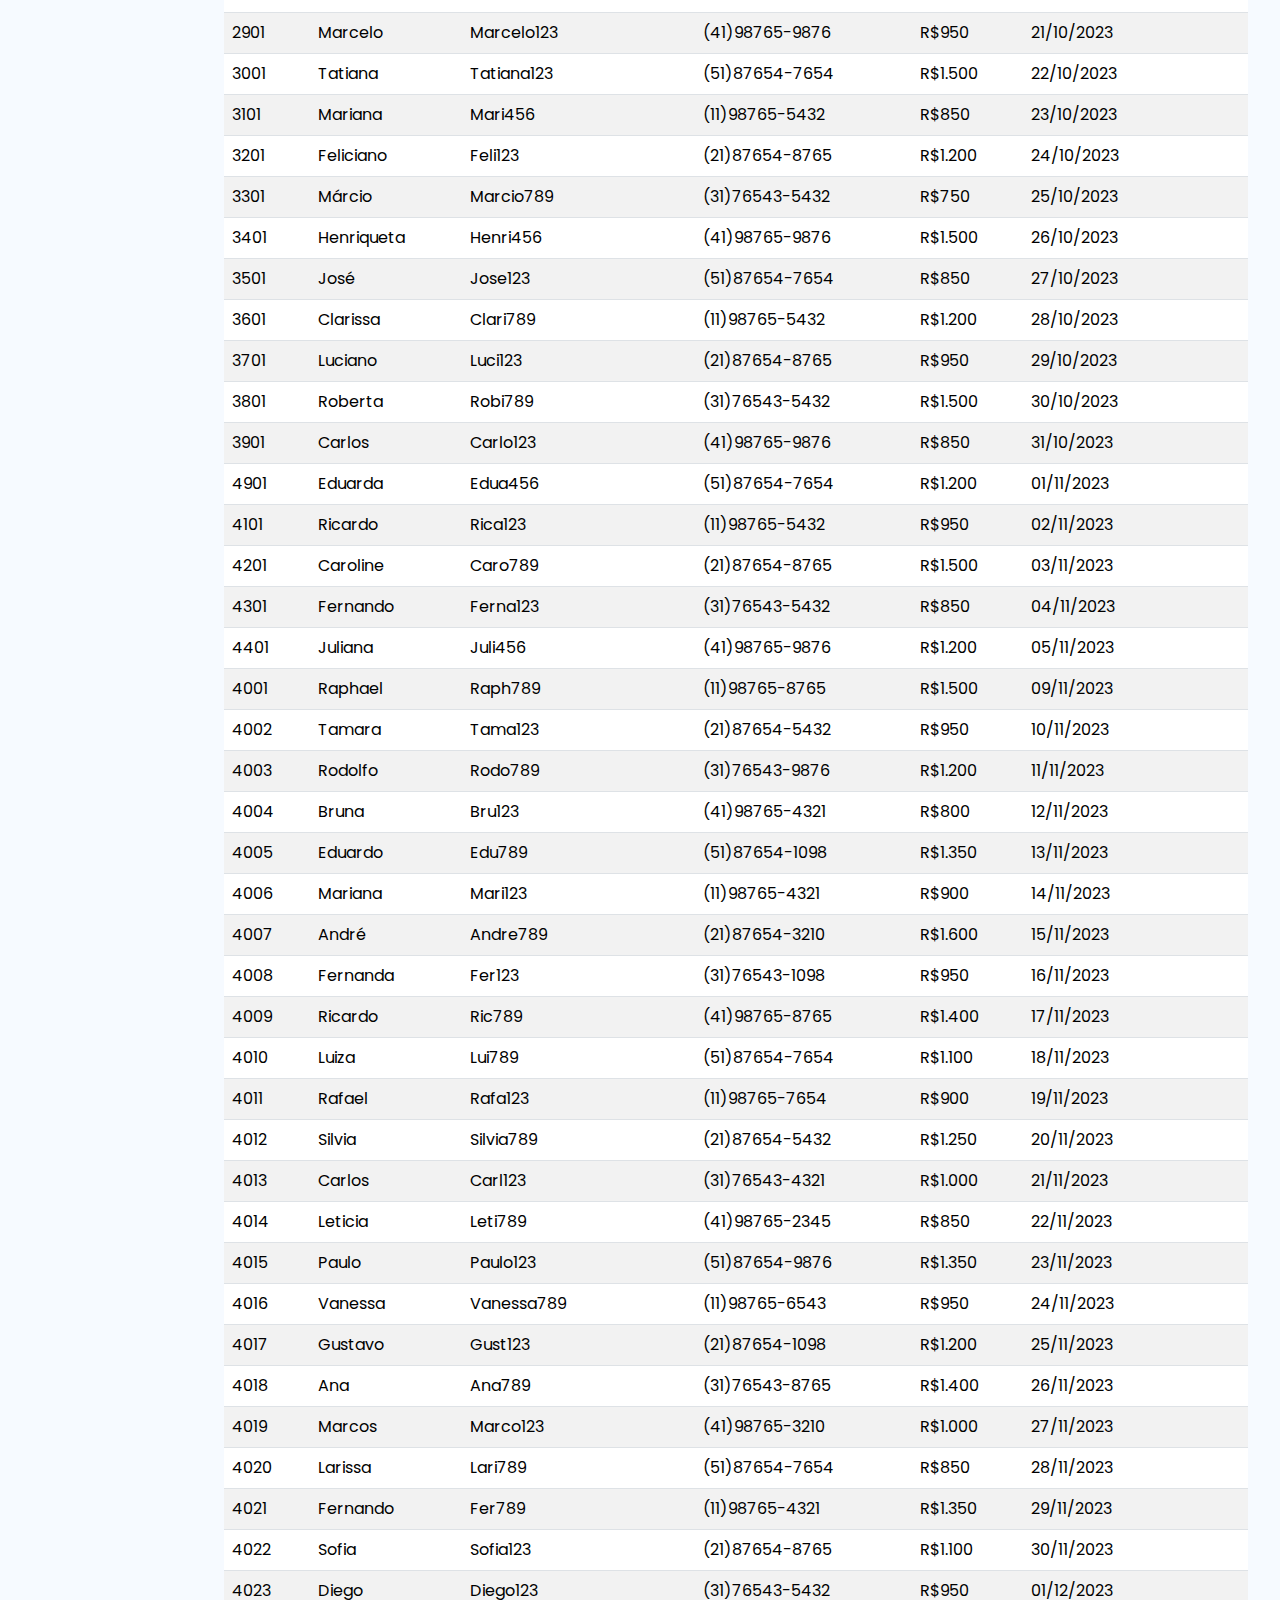
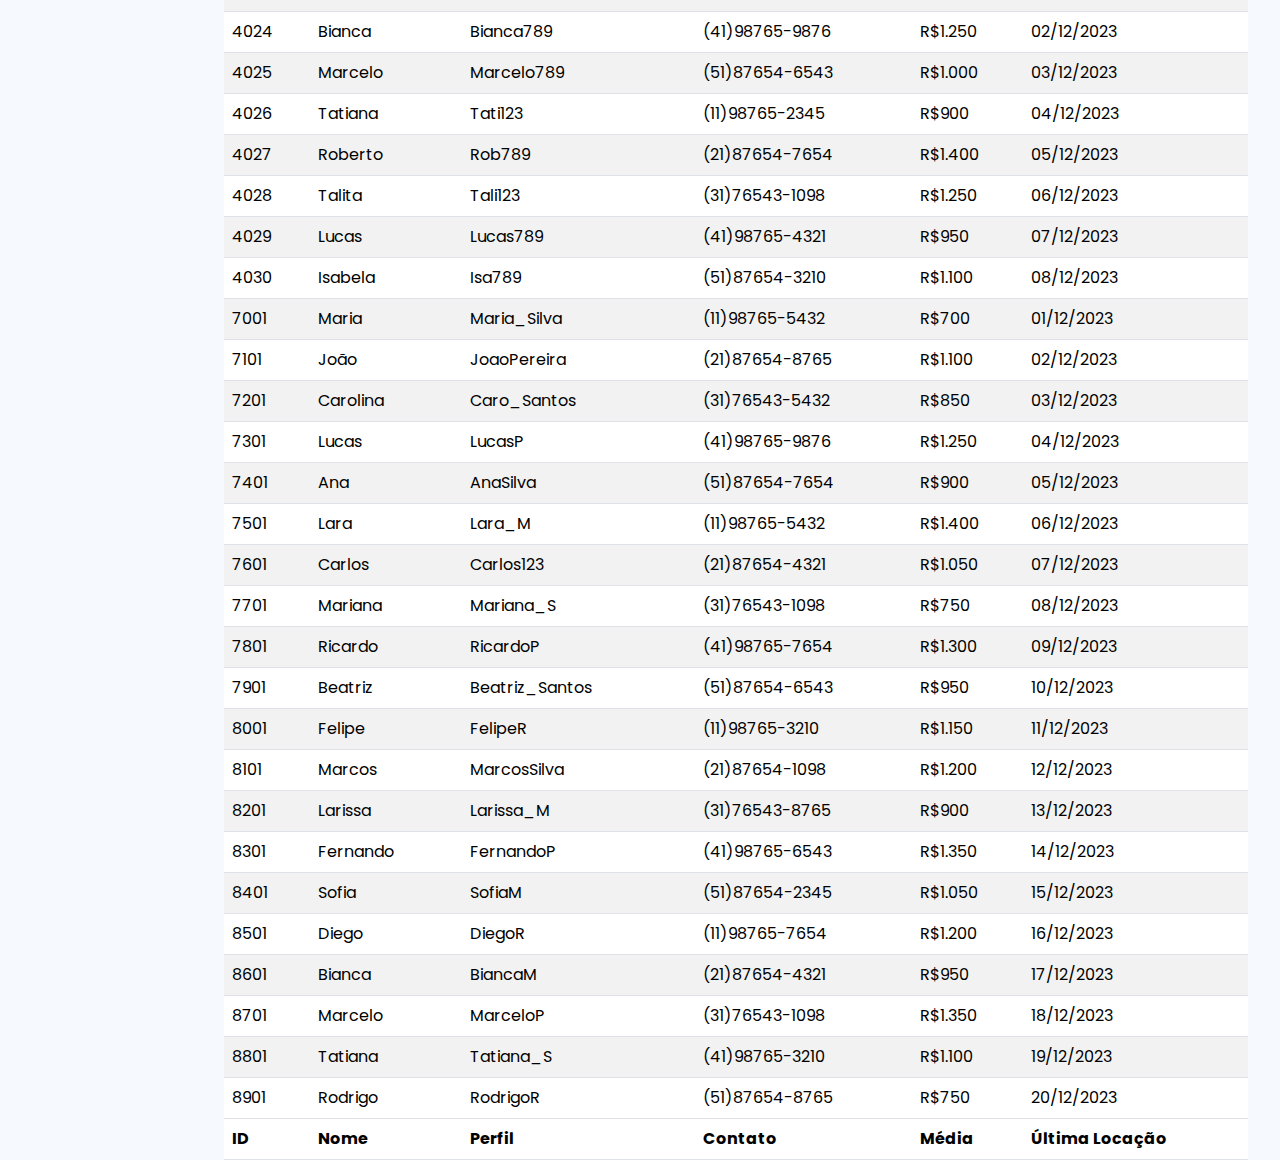
==== commit 0c9be650: "commit" ====
--- a/src/Pages/index.html
+++ b/src/Pages/index.html
@@ -76,481 +76,829 @@
     <table id="example" class="table table-striped teste"  style="width:100%">
       <thead>
           <tr>
-              <th>Name</th>
-              <th>Position</th>
-              <th>Office</th>
-              <th>Age</th>
-              <th>Start date</th>
-              <th>Salary</th>
+              <th>ID</th>
+              <th>Nome</th>
+              <th>Perfil</th>
+              <th>Contato</th>
+              <th>Média</th>
+              <th>Última Locação</th>
           </tr>
       </thead>
       <tbody>
           <tr>
-              <td>Tiger Nixon</td>
-              <td>System Architect</td>
-              <td>Edinburgh</td>
-              <td>61</td>
-              <td>2011-04-25</td>
-              <td>$320,800</td>
+            <td>45</td>
+            <td>Vinícius</td>
+            <td>ViniMelo685</td>
+            <td>(11)98745-1235</td>
+            <td>R$678</td>
+            <td>22/09/2023</td>
           </tr>
           <tr>
-              <td>Garrett Winters</td>
-              <td>Accountant</td>
-              <td>Tokyo</td>
-              <td>63</td>
-              <td>2011-07-25</td>
-              <td>$170,750</td>
+            <td>101</td>
+            <td>Patrícia</td>
+            <td>PatyCoder92</td>
+            <td>(11)99999-1234</td>
+            <td>R$500</td>
+            <td>23/09/2023</td>            
           </tr>
           <tr>
-              <td>Ashton Cox</td>
-              <td>Junior Technical Author</td>
-              <td>San Francisco</td>
-              <td>66</td>
-              <td>2009-01-12</td>
-              <td>$86,000</td>
+            <td>205</td>
+            <td>Ana</td>
+            <td>AnaDev456</td>
+            <td>(21)98765-4321</td>
+            <td>R$800</td>
+            <td>24/09/2023</td>
+            
           </tr>
           <tr>
-              <td>Cedric Kelly</td>
-              <td>Senior Javascript Developer</td>
-              <td>Edinburgh</td>
-              <td>22</td>
-              <td>2012-03-29</td>
-              <td>$433,060</td>
+            <td>309</td>
+            <td>Larissa</td>
+            <td>LariCoder789</td>
+            <td>(31)87654-2109</td>
+            <td>R$300</td>
+            <td>25/09/2023</td>
+            
           </tr>
           <tr>
-              <td>Airi Satou</td>
-              <td>Accountant</td>
-              <td>Tokyo</td>
-              <td>33</td>
-              <td>2008-11-28</td>
-              <td>$162,700</td>
+            <td>412</td>
+            <td>Fernando</td>
+            <td>FerDev123</td>
+            <td>(41)76543-1098</td>
+            <td>R$1.200</td>
+            <td>26/09/2023</td>
+            
           </tr>
           <tr>
-              <td>Brielle Williamson</td>
-              <td>Integration Specialist</td>
-              <td>New York</td>
-              <td>61</td>
-              <td>2012-12-02</td>
-              <td>$372,000</td>
+            <td>513</td>
+            <td>Sofia</td>
+            <td>SofiaProgrammer</td>
+            <td>(51)65432-9876</td>
+            <td>R$950</td>
+            <td>27/09/2023</td>
+            
           </tr>
-          <tr>
-              <td>Herrod Chandler</td>
-              <td>Sales Assistant</td>
-              <td>San Francisco</td>
-              <td>59</td>
-              <td>2012-08-06</td>
-              <td>$137,500</td>
-          </tr>
-          <tr>
-              <td>Rhona Davidson</td>
-              <td>Integration Specialist</td>
-              <td>Tokyo</td>
-              <td>55</td>
-              <td>2010-10-14</td>
-              <td>$327,900</td>
-          </tr>
-          <tr>
-              <td>Colleen Hurst</td>
-              <td>Javascript Developer</td>
-              <td>San Francisco</td>
-              <td>39</td>
-              <td>2009-09-15</td>
-              <td>$205,500</td>
-          </tr>
-          <tr>
-              <td>Sonya Frost</td>
-              <td>Software Engineer</td>
-              <td>Edinburgh</td>
-              <td>23</td>
-              <td>2008-12-13</td>
-              <td>$103,600</td>
-          </tr>
-          <tr>
-              <td>Jena Gaines</td>
-              <td>Office Manager</td>
-              <td>London</td>
-              <td>30</td>
-              <td>2008-12-19</td>
-              <td>$90,560</td>
-          </tr>
-          <tr>
-              <td>Quinn Flynn</td>
-              <td>Support Lead</td>
-              <td>Edinburgh</td>
-              <td>22</td>
-              <td>2013-03-03</td>
-              <td>$342,000</td>
-          </tr>
-          <tr>
-              <td>Charde Marshall</td>
-              <td>Regional Director</td>
-              <td>San Francisco</td>
-              <td>36</td>
-              <td>2008-10-16</td>
-              <td>$470,600</td>
-          </tr>
-          <tr>
-              <td>Haley Kennedy</td>
-              <td>Senior Marketing Designer</td>
-              <td>London</td>
-              <td>43</td>
-              <td>2012-12-18</td>
-              <td>$313,500</td>
-          </tr>
-          <tr>
-              <td>Tatyana Fitzpatrick</td>
-              <td>Regional Director</td>
-              <td>London</td>
-              <td>19</td>
-              <td>2010-03-17</td>
-              <td>$385,750</td>
-          </tr>
-          <tr>
-              <td>Michael Silva</td>
-              <td>Marketing Designer</td>
-              <td>London</td>
-              <td>66</td>
-              <td>2012-11-27</td>
-              <td>$198,500</td>
-          </tr>
-          <tr>
-              <td>Paul Byrd</td>
-              <td>Chief Financial Officer (CFO)</td>
-              <td>New York</td>
-              <td>64</td>
-              <td>2010-06-09</td>
-              <td>$725,000</td>
-          </tr>
-          <tr>
-              <td>Gloria Little</td>
-              <td>Systems Administrator</td>
-              <td>New York</td>
-              <td>59</td>
-              <td>2009-04-10</td>
-              <td>$237,500</td>
-          </tr>
-          <tr>
-              <td>Bradley Greer</td>
-              <td>Software Engineer</td>
-              <td>London</td>
-              <td>41</td>
-              <td>2012-10-13</td>
-              <td>$132,000</td>
-          </tr>
-          <tr>
-              <td>Dai Rios</td>
-              <td>Personnel Lead</td>
-              <td>Edinburgh</td>
-              <td>35</td>
-              <td>2012-09-26</td>
-              <td>$217,500</td>
-          </tr>
-          <tr>
-              <td>Jenette Caldwell</td>
-              <td>Development Lead</td>
-              <td>New York</td>
-              <td>30</td>
-              <td>2011-09-03</td>
-              <td>$345,000</td>
-          </tr>
-          <tr>
-              <td>Yuri Berry</td>
-              <td>Chief Marketing Officer (CMO)</td>
-              <td>New York</td>
-              <td>40</td>
-              <td>2009-06-25</td>
-              <td>$675,000</td>
-          </tr>
-          <tr>
-              <td>Caesar Vance</td>
-              <td>Pre-Sales Support</td>
-              <td>New York</td>
-              <td>21</td>
-              <td>2011-12-12</td>
-              <td>$106,450</td>
-          </tr>
-          <tr>
-              <td>Doris Wilder</td>
-              <td>Sales Assistant</td>
-              <td>Sydney</td>
-              <td>23</td>
-              <td>2010-09-20</td>
-              <td>$85,600</td>
-          </tr>
-          <tr>
-              <td>Angelica Ramos</td>
-              <td>Chief Executive Officer (CEO)</td>
-              <td>London</td>
-              <td>47</td>
-              <td>2009-10-09</td>
-              <td>$1,200,000</td>
-          </tr>
-          <tr>
-              <td>Gavin Joyce</td>
-              <td>Developer</td>
-              <td>Edinburgh</td>
-              <td>42</td>
-              <td>2010-12-22</td>
-              <td>$92,575</td>
-          </tr>
-          <tr>
-              <td>Jennifer Chang</td>
-              <td>Regional Director</td>
-              <td>Singapore</td>
-              <td>28</td>
-              <td>2010-11-14</td>
-              <td>$357,650</td>
-          </tr>
-          <tr>
-              <td>Brenden Wagner</td>
-              <td>Software Engineer</td>
-              <td>San Francisco</td>
-              <td>28</td>
-              <td>2011-06-07</td>
-              <td>$206,850</td>
-          </tr>
-          <tr>
-              <td>Fiona Green</td>
-              <td>Chief Operating Officer (COO)</td>
-              <td>San Francisco</td>
-              <td>48</td>
-              <td>2010-03-11</td>
-              <td>$850,000</td>
-          </tr>
-          <tr>
-              <td>Shou Itou</td>
-              <td>Regional Marketing</td>
-              <td>Tokyo</td>
-              <td>20</td>
-              <td>2011-08-14</td>
-              <td>$163,000</td>
-          </tr>
-          <tr>
-              <td>Michelle House</td>
-              <td>Integration Specialist</td>
-              <td>Sydney</td>
-              <td>37</td>
-              <td>2011-06-02</td>
-              <td>$95,400</td>
-          </tr>
-          <tr>
-              <td>Suki Burks</td>
-              <td>Developer</td>
-              <td>London</td>
-              <td>53</td>
-              <td>2009-10-22</td>
-              <td>$114,500</td>
-          </tr>
-          <tr>
-              <td>Prescott Bartlett</td>
-              <td>Technical Author</td>
-              <td>London</td>
-              <td>27</td>
-              <td>2011-05-07</td>
-              <td>$145,000</td>
-          </tr>
-          <tr>
-              <td>Gavin Cortez</td>
-              <td>Team Leader</td>
-              <td>San Francisco</td>
-              <td>22</td>
-              <td>2008-10-26</td>
-              <td>$235,500</td>
-          </tr>
-          <tr>
-              <td>Martena Mccray</td>
-              <td>Post-Sales support</td>
-              <td>Edinburgh</td>
-              <td>46</td>
-              <td>2011-03-09</td>
-              <td>$324,050</td>
-          </tr>
-          <tr>
-              <td>Unity Butler</td>
-              <td>Marketing Designer</td>
-              <td>San Francisco</td>
-              <td>47</td>
-              <td>2009-12-09</td>
-              <td>$85,675</td>
-          </tr>
-          <tr>
-              <td>Howard Hatfield</td>
-              <td>Office Manager</td>
-              <td>San Francisco</td>
-              <td>51</td>
-              <td>2008-12-16</td>
-              <td>$164,500</td>
-          </tr>
-          <tr>
-              <td>Hope Fuentes</td>
-              <td>Secretary</td>
-              <td>San Francisco</td>
-              <td>41</td>
-              <td>2010-02-12</td>
-              <td>$109,850</td>
-          </tr>
-          <tr>
-              <td>Vivian Harrell</td>
-              <td>Financial Controller</td>
-              <td>San Francisco</td>
-              <td>62</td>
-              <td>2009-02-14</td>
-              <td>$452,500</td>
-          </tr>
-          <tr>
-              <td>Timothy Mooney</td>
-              <td>Office Manager</td>
-              <td>London</td>
-              <td>37</td>
-              <td>2008-12-11</td>
-              <td>$136,200</td>
-          </tr>
-          <tr>
-              <td>Jackson Bradshaw</td>
-              <td>Director</td>
-              <td>New York</td>
-              <td>65</td>
-              <td>2008-09-26</td>
-              <td>$645,750</td>
-          </tr>
-          <tr>
-              <td>Olivia Liang</td>
-              <td>Support Engineer</td>
-              <td>Singapore</td>
-              <td>64</td>
-              <td>2011-02-03</td>
-              <td>$234,500</td>
-          </tr>
-          <tr>
-              <td>Bruno Nash</td>
-              <td>Software Engineer</td>
-              <td>London</td>
-              <td>38</td>
-              <td>2011-05-03</td>
-              <td>$163,500</td>
-          </tr>
-          <tr>
-              <td>Sakura Yamamoto</td>
-              <td>Support Engineer</td>
-              <td>Tokyo</td>
-              <td>37</td>
-              <td>2009-08-19</td>
-              <td>$139,575</td>
-          </tr>
-          <tr>
-              <td>Thor Walton</td>
-              <td>Developer</td>
-              <td>New York</td>
-              <td>61</td>
-              <td>2013-08-11</td>
-              <td>$98,540</td>
-          </tr>
-          <tr>
-              <td>Finn Camacho</td>
-              <td>Support Engineer</td>
-              <td>San Francisco</td>
-              <td>47</td>
-              <td>2009-07-07</td>
-              <td>$87,500</td>
-          </tr>
-          <tr>
-              <td>Serge Baldwin</td>
-              <td>Data Coordinator</td>
-              <td>Singapore</td>
-              <td>64</td>
-              <td>2012-04-09</td>
-              <td>$138,575</td>
-          </tr>
-          <tr>
-              <td>Zenaida Frank</td>
-              <td>Software Engineer</td>
-              <td>New York</td>
-              <td>63</td>
-              <td>2010-01-04</td>
-              <td>$125,250</td>
-          </tr>
-          <tr>
-              <td>Zorita Serrano</td>
-              <td>Software Engineer</td>
-              <td>San Francisco</td>
-              <td>56</td>
-              <td>2012-06-01</td>
-              <td>$115,000</td>
-          </tr>
-          <tr>
-              <td>Jennifer Acosta</td>
-              <td>Junior Javascript Developer</td>
-              <td>Edinburgh</td>
-              <td>43</td>
-              <td>2013-02-01</td>
-              <td>$75,650</td>
-          </tr>
-          <tr>
-              <td>Cara Stevens</td>
-              <td>Sales Assistant</td>
-              <td>New York</td>
-              <td>46</td>
-              <td>2011-12-06</td>
-              <td>$145,600</td>
-          </tr>
-          <tr>
-              <td>Hermione Butler</td>
-              <td>Regional Director</td>
-              <td>London</td>
-              <td>47</td>
-              <td>2011-03-21</td>
-              <td>$356,250</td>
-          </tr>
-          <tr>
-              <td>Lael Greer</td>
-              <td>Systems Administrator</td>
-              <td>London</td>
-              <td>21</td>
-              <td>2009-02-27</td>
-              <td>$103,500</td>
-          </tr>
-          <tr>
-              <td>Jonas Alexander</td>
-              <td>Developer</td>
-              <td>San Francisco</td>
-              <td>30</td>
-              <td>2010-07-14</td>
-              <td>$86,500</td>
-          </tr>
-          <tr>
-              <td>Shad Decker</td>
-              <td>Regional Director</td>
-              <td>Edinburgh</td>
-              <td>51</td>
-              <td>2008-11-13</td>
-              <td>$183,000</td>
-          </tr>
-          <tr>
-              <td>Michael Bruce</td>
-              <td>Javascript Developer</td>
-              <td>Singapore</td>
-              <td>29</td>
-              <td>2011-06-27</td>
-              <td>$183,000</td>
-          </tr>
-          <tr>
-              <td>Donna Snider</td>
-              <td>Customer Support</td>
-              <td>New York</td>
-              <td>27</td>
-              <td>2011-01-25</td>
-              <td>$112,000</td>
-          </tr>
+       
+        <tr>
+            <td>601</td>
+            <td>João</td>
+            <td>JoaoCoder</td>
+            <td>(11)87654-3210</td>
+            <td>R$700</td>
+            <td>28/09/2023</td>
+        </tr>
+        <tr>
+            <td>707</td>
+            <td>Maria</td>
+            <td>MariaDev</td>
+            <td>(21)98765-6789</td>
+            <td>R$1.000</td>
+            <td>29/09/2023</td>
+        </tr>
+        <tr>
+            <td>804</td>
+            <td>Ricardo</td>
+            <td>RicDev789</td>
+            <td>(31)76543-2345</td>
+            <td>R$450</td>
+            <td>30/09/2023</td>
+        </tr>
+        <tr>
+            <td>901</td>
+            <td>Isabela</td>
+            <td>IsaCoder</td>
+            <td>(41)87654-5678</td>
+            <td>R$1.350</td>
+            <td>01/10/2023</td>
+        </tr>
+        <tr>
+            <td>1001</td>
+            <td>Lucas</td>
+            <td>LucasDev123</td>
+            <td>(51)65432-1234</td>
+            <td>R$600</td>
+            <td>02/10/2023</td>
+        </tr>
+        <tr>
+            <td>1102</td>
+            <td>Fabiana</td>
+            <td>FabDev</td>
+            <td>(11)98765-5432</td>
+            <td>R$950</td>
+            <td>03/10/2023</td>
+        </tr>
+        <tr>
+            <td>1203</td>
+            <td>Rafael</td>
+            <td>RafDev</td>
+            <td>(21)87654-8765</td>
+            <td>R$1.200</td>
+            <td>04/10/2023</td>
+        </tr>
+        <tr>
+            <td>1341</td>
+            <td>Silvana</td>
+            <td>SilCoder</td>
+            <td>(31)76543-5432</td>
+            <td>R$750</td>
+            <td>05/10/2023</td>
+        </tr>
+        <tr>
+            <td>1441</td>
+            <td>Gustavo</td>
+            <td>GusDev123</td>
+            <td>(41)98765-9876</td>
+            <td>R$1.500</td>
+            <td>06/10/2023</td>
+        </tr>
+        <tr>
+            <td>1591</td>
+            <td>Lara</td>
+            <td>LaraCoder</td>
+            <td>(51)87654-7654</td>
+            <td>R$850</td>
+            <td>07/10/2023</td>
+        </tr>
+        <tr>
+            <td>1101</td>
+            <td>Carla</td>
+            <td>Carla789</td>
+            <td>(11)98765-5432</td>
+            <td>R$950</td>
+            <td>03/10/2023</td>
+        </tr>
+        <tr>
+            <td>1201</td>
+            <td>Felipe</td>
+            <td>Felipe123</td>
+            <td>(21)87654-8765</td>
+            <td>R$1.200</td>
+            <td>04/10/2023</td>
+        </tr>
+        <tr>
+            <td>1301</td>
+            <td>Sandra</td>
+            <td>Sandra123</td>
+            <td>(31)76543-5432</td>
+            <td>R$750</td>
+            <td>05/10/2023</td>
+        </tr>
+        <tr>
+            <td>1401</td>
+            <td>Henrique</td>
+            <td>Henrique789</td>
+            <td>(41)98765-9876</td>
+            <td>R$1.500</td>
+            <td>06/10/2023</td>
+        </tr>
+        <tr>
+            <td>1501</td>
+            <td>Amanda</td>
+            <td>Amanda123</td>
+            <td>(51)87654-7654</td>
+            <td>R$850</td>
+            <td>07/10/2023</td>
+        </tr>
+        <tr>
+            <td>1601</td>
+            <td>Marcos</td>
+            <td>Marcos789</td>
+            <td>(11)98765-5432</td>
+            <td>R$1.200</td>
+            <td>08/10/2023</td>
+        </tr>
+        <tr>
+            <td>1701</td>
+            <td>Lorena</td>
+            <td>Lorena123</td>
+            <td>(21)87654-8765</td>
+            <td>R$950</td>
+            <td>09/10/2023</td>
+        </tr>
+        <tr>
+            <td>1801</td>
+            <td>Rodrigo</td>
+            <td>Rodrigo789</td>
+            <td>(31)76543-5432</td>
+            <td>R$1.500</td>
+            <td>10/10/2023</td>
+        </tr>
+        <tr>
+            <td>1901</td>
+            <td>Carolina</td>
+            <td>Carolina123</td>
+            <td>(41)98765-9876</td>
+            <td>R$850</td>
+            <td>11/10/2023</td>
+        </tr>
+        <tr>
+            <td>2001</td>
+            <td>Roberto</td>
+            <td>Roberto789</td>
+            <td>(51)87654-7654</td>
+            <td>R$1.200</td>
+            <td>12/10/2023</td>
+        </tr>
+        <tr>
+            <td>2101</td>
+            <td>Luciana</td>
+            <td>Luciana123</td>
+            <td>(11)98765-5432</td>
+            <td>R$950</td>
+            <td>13/10/2023</td>
+        </tr>
+        <tr>
+            <td>2201</td>
+            <td>Pedro</td>
+            <td>Pedro789</td>
+            <td>(21)87654-8765</td>
+            <td>R$1.500</td>
+            <td>14/10/2023</td>
+        </tr>
+        <tr>
+            <td>2301</td>
+            <td>Camila</td>
+            <td>Camila123</td>
+            <td>(31)76543-5432</td>
+            <td>R$850</td>
+            <td>15/10/2023</td>
+        </tr>
+        <tr>
+            <td>2401</td>
+            <td>Gabriel</td>
+            <td>Gabriel789</td>
+            <td>(41)98765-9876</td>
+            <td>R$1.200</td>
+            <td>16/10/2023</td>
+        </tr>
+        <tr>
+            <td>2501</td>
+            <td>Patrícia</td>
+            <td>Patricia123</td>
+            <td>(51)87654-7654</td>
+            <td>R$950</td>
+            <td>17/10/2023</td>
+        </tr>
+        <tr>
+            <td>2601</td>
+            <td>Fernanda</td>
+            <td>Fernanda123</td>
+            <td>(11)98765-5432</td>
+            <td>R$1.500</td>
+            <td>18/10/2023</td>
+        </tr>
+        <tr>
+            <td>2701</td>
+            <td>Diego</td>
+            <td>Diego789</td>
+            <td>(21)87654-8765</td>
+            <td>R$850</td>
+            <td>19/10/2023</td>
+        </tr>
+        <tr>
+            <td>2801</td>
+            <td>Bianca</td>
+            <td>Bianca123</td>
+            <td>(31)76543-5432</td>
+            <td>R$1.200</td>
+            <td>20/10/2023</td>
+        </tr>
+        <tr>
+            <td>2901</td>
+            <td>Marcelo</td>
+            <td>Marcelo123</td>
+            <td>(41)98765-9876</td>
+            <td>R$950</td>
+            <td>21/10/2023</td>
+        </tr>
+        <tr>
+            <td>3001</td>
+            <td>Tatiana</td>
+            <td>Tatiana123</td>
+            <td>(51)87654-7654</td>
+            <td>R$1.500</td>
+            <td>22/10/2023</td>
+        </tr>
+        <tr>
+            <td>3101</td>
+            <td>Mariana</td>
+            <td>Mari456</td>
+            <td>(11)98765-5432</td>
+            <td>R$850</td>
+            <td>23/10/2023</td>
+        </tr>
+        <tr>
+            <td>3201</td>
+            <td>Feliciano</td>
+            <td>Feli123</td>
+            <td>(21)87654-8765</td>
+            <td>R$1.200</td>
+            <td>24/10/2023</td>
+        </tr>
+        <tr>
+            <td>3301</td>
+            <td>Márcio</td>
+            <td>Marcio789</td>
+            <td>(31)76543-5432</td>
+            <td>R$750</td>
+            <td>25/10/2023</td>
+        </tr>
+        <tr>
+            <td>3401</td>
+            <td>Henriqueta</td>
+            <td>Henri456</td>
+            <td>(41)98765-9876</td>
+            <td>R$1.500</td>
+            <td>26/10/2023</td>
+        </tr>
+        <tr>
+            <td>3501</td>
+            <td>José</td>
+            <td>Jose123</td>
+            <td>(51)87654-7654</td>
+            <td>R$850</td>
+            <td>27/10/2023</td>
+        </tr>
+        <tr>
+            <td>3601</td>
+            <td>Clarissa</td>
+            <td>Clari789</td>
+            <td>(11)98765-5432</td>
+            <td>R$1.200</td>
+            <td>28/10/2023</td>
+        </tr>
+        <tr>
+            <td>3701</td>
+            <td>Luciano</td>
+            <td>Luci123</td>
+            <td>(21)87654-8765</td>
+            <td>R$950</td>
+            <td>29/10/2023</td>
+        </tr>
+        <tr>
+            <td>3801</td>
+            <td>Roberta</td>
+            <td>Robi789</td>
+            <td>(31)76543-5432</td>
+            <td>R$1.500</td>
+            <td>30/10/2023</td>
+        </tr>
+        <tr>
+            <td>3901</td>
+            <td>Carlos</td>
+            <td>Carlo123</td>
+            <td>(41)98765-9876</td>
+            <td>R$850</td>
+            <td>31/10/2023</td>
+        </tr>
+        <tr>
+            <td>4901</td>
+            <td>Eduarda</td>
+            <td>Edua456</td>
+            <td>(51)87654-7654</td>
+            <td>R$1.200</td>
+            <td>01/11/2023</td>
+        </tr>
+        <tr>
+            <td>4101</td>
+            <td>Ricardo</td>
+            <td>Rica123</td>
+            <td>(11)98765-5432</td>
+            <td>R$950</td>
+            <td>02/11/2023</td>
+        </tr>
+        <tr>
+            <td>4201</td>
+            <td>Caroline</td>
+            <td>Caro789</td>
+            <td>(21)87654-8765</td>
+            <td>R$1.500</td>
+            <td>03/11/2023</td>
+        </tr>
+        
+        <tr>
+            <td>4301</td>
+            <td>Fernando</td>
+            <td>Ferna123</td>
+            <td>(31)76543-5432</td>
+            <td>R$850</td>
+            <td>04/11/2023</td>
+        </tr>
+        <tr>
+            <td>4401</td>
+            <td>Juliana</td>
+            <td>Juli456</td>
+            <td>(41)98765-9876</td>
+            <td>R$1.200</td>
+            <td>05/11/2023</td>
+        </tr>
+        <tr>
+            <td>4001</td>
+            <td>Raphael</td>
+            <td>Raph789</td>
+            <td>(11)98765-8765</td>
+            <td>R$1.500</td>
+            <td>09/11/2023</td>
+        </tr>
+        <tr>
+            <td>4002</td>
+            <td>Tamara</td>
+            <td>Tama123</td>
+            <td>(21)87654-5432</td>
+            <td>R$950</td>
+            <td>10/11/2023</td>
+        </tr>
+        <tr>
+            <td>4003</td>
+            <td>Rodolfo</td>
+            <td>Rodo789</td>
+            <td>(31)76543-9876</td>
+            <td>R$1.200</td>
+            <td>11/11/2023</td>
+        </tr>
+        <tr>
+            <td>4004</td>
+            <td>Bruna</td>
+            <td>Bru123</td>
+            <td>(41)98765-4321</td>
+            <td>R$800</td>
+            <td>12/11/2023</td>
+        </tr>
+        <tr>
+            <td>4005</td>
+            <td>Eduardo</td>
+            <td>Edu789</td>
+            <td>(51)87654-1098</td>
+            <td>R$1.350</td>
+            <td>13/11/2023</td>
+        </tr>
+        <tr>
+            <td>4006</td>
+            <td>Mariana</td>
+            <td>Mari123</td>
+            <td>(11)98765-4321</td>
+            <td>R$900</td>
+            <td>14/11/2023</td>
+        </tr>
+        <tr>
+            <td>4007</td>
+            <td>André</td>
+            <td>Andre789</td>
+            <td>(21)87654-3210</td>
+            <td>R$1.600</td>
+            <td>15/11/2023</td>
+        </tr>
+        <tr>
+            <td>4008</td>
+            <td>Fernanda</td>
+            <td>Fer123</td>
+            <td>(31)76543-1098</td>
+            <td>R$950</td>
+            <td>16/11/2023</td>
+        </tr>
+        <tr>
+            <td>4009</td>
+            <td>Ricardo</td>
+            <td>Ric789</td>
+            <td>(41)98765-8765</td>
+            <td>R$1.400</td>
+            <td>17/11/2023</td>
+        </tr>
+        <tr>
+            <td>4010</td>
+            <td>Luiza</td>
+            <td>Lui789</td>
+            <td>(51)87654-7654</td>
+            <td>R$1.100</td>
+            <td>18/11/2023</td>
+        </tr>
+        <tr>
+            <td>4011</td>
+            <td>Rafael</td>
+            <td>Rafa123</td>
+            <td>(11)98765-7654</td>
+            <td>R$900</td>
+            <td>19/11/2023</td>
+        </tr>
+        <tr>
+            <td>4012</td>
+            <td>Silvia</td>
+            <td>Silvia789</td>
+            <td>(21)87654-5432</td>
+            <td>R$1.250</td>
+            <td>20/11/2023</td>
+        </tr>
+        <tr>
+            <td>4013</td>
+            <td>Carlos</td>
+            <td>Carl123</td>
+            <td>(31)76543-4321</td>
+            <td>R$1.000</td>
+            <td>21/11/2023</td>
+        </tr>
+        <tr>
+            <td>4014</td>
+            <td>Leticia</td>
+            <td>Leti789</td>
+            <td>(41)98765-2345</td>
+            <td>R$850</td>
+            <td>22/11/2023</td>
+        </tr>
+        <tr>
+            <td>4015</td>
+            <td>Paulo</td>
+            <td>Paulo123</td>
+            <td>(51)87654-9876</td>
+            <td>R$1.350</td>
+            <td>23/11/2023</td>
+        </tr>
+        <tr>
+            <td>4016</td>
+            <td>Vanessa</td>
+            <td>Vanessa789</td>
+            <td>(11)98765-6543</td>
+            <td>R$950</td>
+            <td>24/11/2023</td>
+        </tr>
+        <tr>
+            <td>4017</td>
+            <td>Gustavo</td>
+            <td>Gust123</td>
+            <td>(21)87654-1098</td>
+            <td>R$1.200</td>
+            <td>25/11/2023</td>
+        </tr>
+        <tr>
+            <td>4018</td>
+            <td>Ana</td>
+            <td>Ana789</td>
+            <td>(31)76543-8765</td>
+            <td>R$1.400</td>
+            <td>26/11/2023</td>
+        </tr>
+        <tr>
+            <td>4019</td>
+            <td>Marcos</td>
+            <td>Marco123</td>
+            <td>(41)98765-3210</td>
+            <td>R$1.000</td>
+            <td>27/11/2023</td>
+        </tr>
+        <tr>
+            <td>4020</td>
+            <td>Larissa</td>
+            <td>Lari789</td>
+            <td>(51)87654-7654</td>
+            <td>R$850</td>
+            <td>28/11/2023</td>
+        </tr>
+        <tr>
+            <td>4021</td>
+            <td>Fernando</td>
+            <td>Fer789</td>
+            <td>(11)98765-4321</td>
+            <td>R$1.350</td>
+            <td>29/11/2023</td>
+        </tr>
+        <tr>
+            <td>4022</td>
+            <td>Sofia</td>
+            <td>Sofia123</td>
+            <td>(21)87654-8765</td>
+            <td>R$1.100</td>
+            <td>30/11/2023</td>
+        </tr>
+        <tr>
+            <td>4023</td>
+            <td>Diego</td>
+            <td>Diego123</td>
+            <td>(31)76543-5432</td>
+            <td>R$950</td>
+            <td>01/12/2023</td>
+        </tr>
+        <tr>
+            <td>4024</td>
+            <td>Bianca</td>
+            <td>Bianca789</td>
+            <td>(41)98765-9876</td>
+            <td>R$1.250</td>
+            <td>02/12/2023</td>
+        </tr>
+        <tr>
+            <td>4025</td>
+            <td>Marcelo</td>
+            <td>Marcelo789</td>
+            <td>(51)87654-6543</td>
+            <td>R$1.000</td>
+            <td>03/12/2023</td>
+        </tr>
+        <tr>
+            <td>4026</td>
+            <td>Tatiana</td>
+            <td>Tati123</td>
+            <td>(11)98765-2345</td>
+            <td>R$900</td>
+            <td>04/12/2023</td>
+        </tr>
+        <tr>
+            <td>4027</td>
+            <td>Roberto</td>
+            <td>Rob789</td>
+            <td>(21)87654-7654</td>
+            <td>R$1.400</td>
+            <td>05/12/2023</td>
+        </tr>
+        <tr>
+            <td>4028</td>
+            <td>Talita</td>
+            <td>Tali123</td>
+            <td>(31)76543-1098</td>
+            <td>R$1.250</td>
+            <td>06/12/2023</td>
+        </tr>
+        <tr>
+            <td>4029</td>
+            <td>Lucas</td>
+            <td>Lucas789</td>
+            <td>(41)98765-4321</td>
+            <td>R$950</td>
+            <td>07/12/2023</td>
+        </tr>
+        <tr>
+            <td>4030</td>
+            <td>Isabela</td>
+            <td>Isa789</td>
+            <td>(51)87654-3210</td>
+            <td>R$1.100</td>
+            <td>08/12/2023</td>
+        </tr>
+        <tr>
+            <td>7001</td>
+            <td>Maria</td>
+            <td>Maria_Silva</td>
+            <td>(11)98765-5432</td>
+            <td>R$700</td>
+            <td>01/12/2023</td>
+        </tr>
+        <tr>
+            <td>7101</td>
+            <td>João</td>
+            <td>JoaoPereira</td>
+            <td>(21)87654-8765</td>
+            <td>R$1.100</td>
+            <td>02/12/2023</td>
+        </tr>
+        <tr>
+            <td>7201</td>
+            <td>Carolina</td>
+            <td>Caro_Santos</td>
+            <td>(31)76543-5432</td>
+            <td>R$850</td>
+            <td>03/12/2023</td>
+        </tr>
+        <tr>
+            <td>7301</td>
+            <td>Lucas</td>
+            <td>LucasP</td>
+            <td>(41)98765-9876</td>
+            <td>R$1.250</td>
+            <td>04/12/2023</td>
+        </tr>
+        <tr>
+            <td>7401</td>
+            <td>Ana</td>
+            <td>AnaSilva</td>
+            <td>(51)87654-7654</td>
+            <td>R$900</td>
+            <td>05/12/2023</td>
+        </tr>
+        <tr>
+            <td>7501</td>
+            <td>Lara</td>
+            <td>Lara_M</td>
+            <td>(11)98765-5432</td>
+            <td>R$1.400</td>
+            <td>06/12/2023</td>
+        </tr>
+        <tr>
+            <td>7601</td>
+            <td>Carlos</td>
+            <td>Carlos123</td>
+            <td>(21)87654-4321</td>
+            <td>R$1.050</td>
+            <td>07/12/2023</td>
+        </tr>
+        <tr>
+            <td>7701</td>
+            <td>Mariana</td>
+            <td>Mariana_S</td>
+            <td>(31)76543-1098</td>
+            <td>R$750</td>
+            <td>08/12/2023</td>
+        </tr>
+        <tr>
+            <td>7801</td>
+            <td>Ricardo</td>
+            <td>RicardoP</td>
+            <td>(41)98765-7654</td>
+            <td>R$1.300</td>
+            <td>09/12/2023</td>
+        </tr>
+        <tr>
+            <td>7901</td>
+            <td>Beatriz</td>
+            <td>Beatriz_Santos</td>
+            <td>(51)87654-6543</td>
+            <td>R$950</td>
+            <td>10/12/2023</td>
+        </tr>
+        <tr>
+            <td>8001</td>
+            <td>Felipe</td>
+            <td>FelipeR</td>
+            <td>(11)98765-3210</td>
+            <td>R$1.150</td>
+            <td>11/12/2023</td>
+        </tr>
+        <tr>
+            <td>8101</td>
+            <td>Marcos</td>
+            <td>MarcosSilva</td>
+            <td>(21)87654-1098</td>
+            <td>R$1.200</td>
+            <td>12/12/2023</td>
+        </tr>
+        <tr>
+            <td>8201</td>
+            <td>Larissa</td>
+            <td>Larissa_M</td>
+            <td>(31)76543-8765</td>
+            <td>R$900</td>
+            <td>13/12/2023</td>
+        </tr>
+        <tr>
+            <td>8301</td>
+            <td>Fernando</td>
+            <td>FernandoP</td>
+            <td>(41)98765-6543</td>
+            <td>R$1.350</td>
+            <td>14/12/2023</td>
+        </tr>
+        <tr>
+            <td>8401</td>
+            <td>Sofia</td>
+            <td>SofiaM</td>
+            <td>(51)87654-2345</td>
+            <td>R$1.050</td>
+            <td>15/12/2023</td>
+        </tr>
+        <tr>
+            <td>8501</td>
+            <td>Diego</td>
+            <td>DiegoR</td>
+            <td>(11)98765-7654</td>
+            <td>R$1.200</td>
+            <td>16/12/2023</td>
+        </tr>
+        <tr>
+            <td>8601</td>
+            <td>Bianca</td>
+            <td>BiancaM</td>
+            <td>(21)87654-4321</td>
+            <td>R$950</td>
+            <td>17/12/2023</td>
+        </tr>
+        <tr>
+            <td>8701</td>
+            <td>Marcelo</td>
+            <td>MarceloP</td>
+            <td>(31)76543-1098</td>
+            <td>R$1.350</td>
+            <td>18/12/2023</td>
+        </tr>
+        <tr>
+            <td>8801</td>
+            <td>Tatiana</td>
+            <td>Tatiana_S</td>
+            <td>(41)98765-3210</td>
+            <td>R$1.100</td>
+            <td>19/12/2023</td>
+        </tr>
+        <tr>
+            <td>8901</td>
+            <td>Rodrigo</td>
+            <td>RodrigoR</td>
+            <td>(51)87654-8765</td>
+            <td>R$750</td>
+            <td>20/12/2023</td>
+        </tr>
       </tbody>
       <tfoot>
-          <tr>
-              <th>Name</th>
-              <th>Position</th>
-              <th>Office</th>
-              <th>Age</th>
-              <th>Start date</th>
-              <th>Salary</th>
-          </tr>
+        <th>ID</th>
+        <th>Nome</th>
+        <th>Perfil</th>
+        <th>Contato</th>
+        <th>Média</th>
+        <th>Última Locação</th>
       </tfoot>
   </table>
 
--- a/src/assets/CSS/index.css
+++ b/src/assets/CSS/index.css
@@ -106,21 +106,6 @@
   color: var(--color-dark);
 }
 
-
-/*links das paginas*/
-/* .pages{
-  display: flex;
-  justify-content: space-between;
-  width: 50%;
-  margin: 1.8rem 0rem 2.5rem;
-}
-
-.pages > a {
-  text-decoration: none;
-  font-size: 18px;
-  font-weight: 500;
-  color: var(--color-dark);
-} */
 .pages{
  list-style: none;
  margin: 1.8rem 0rem 2.5rem;
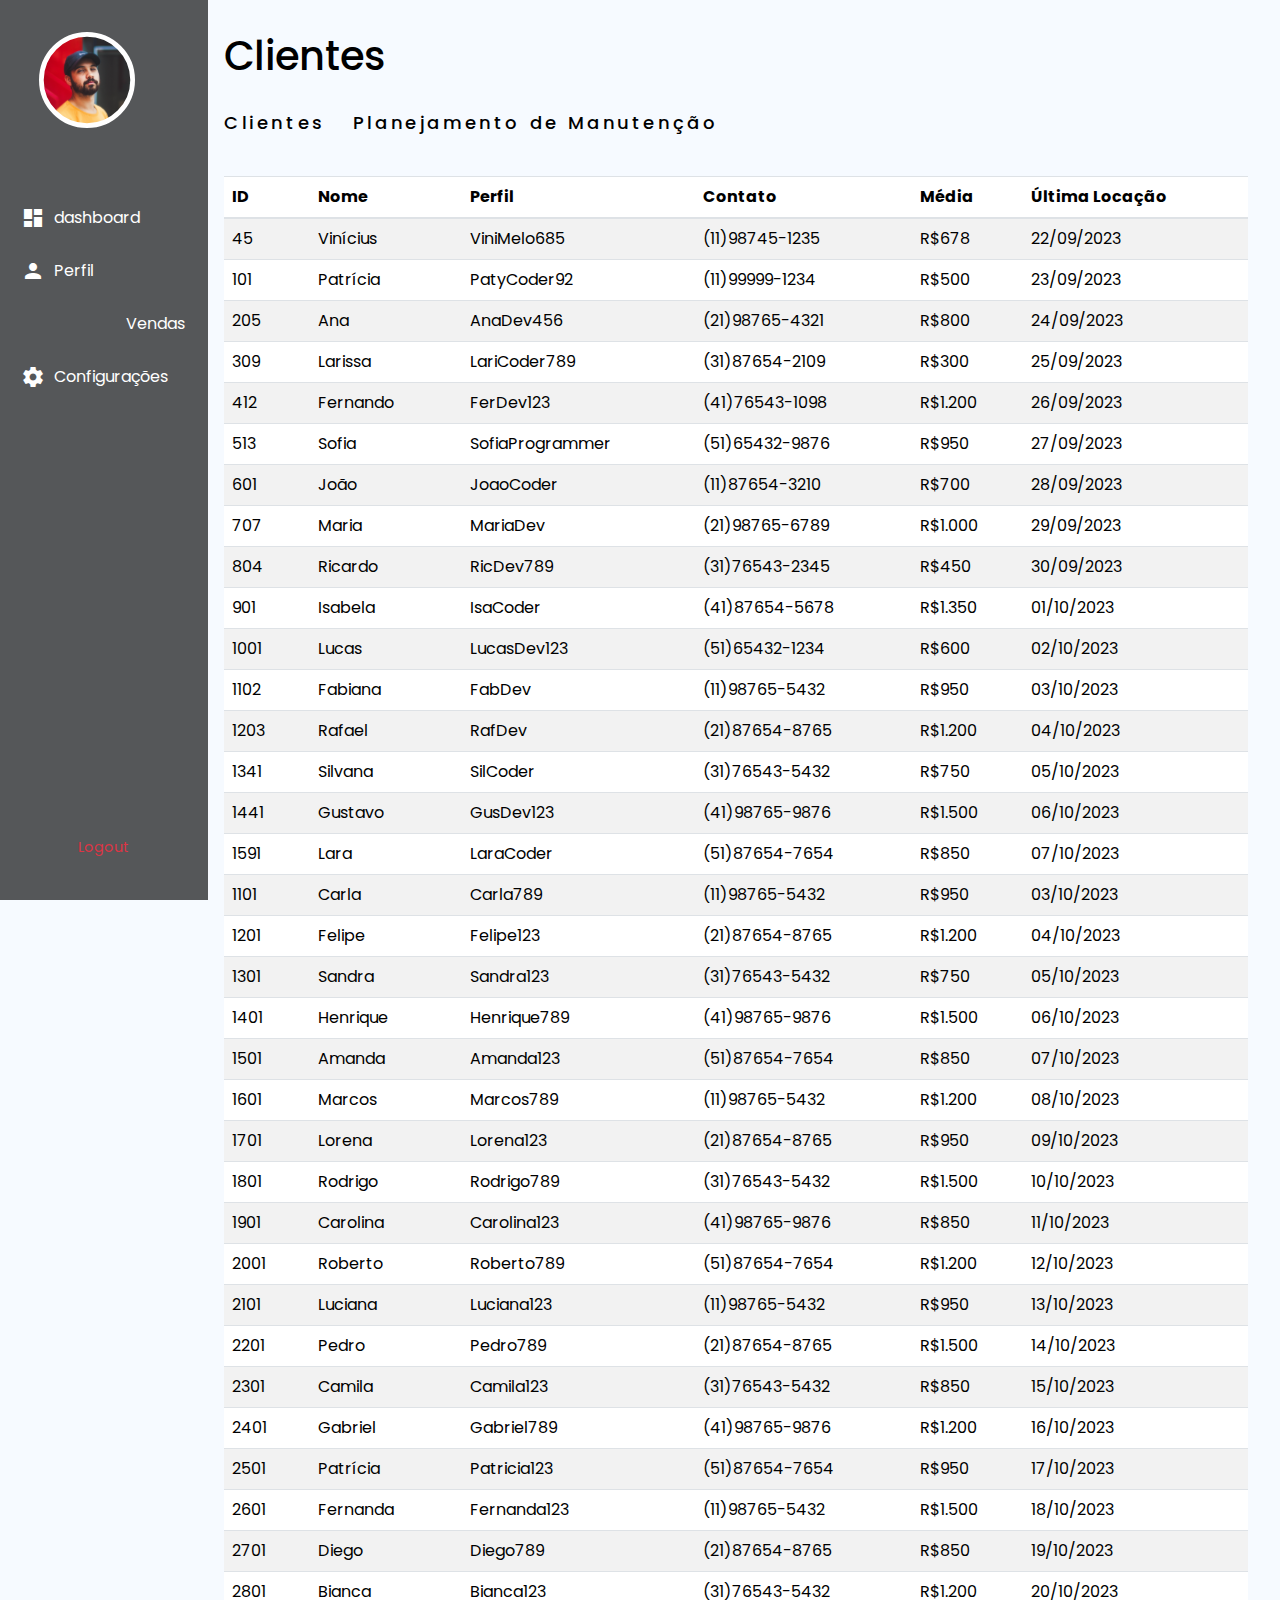
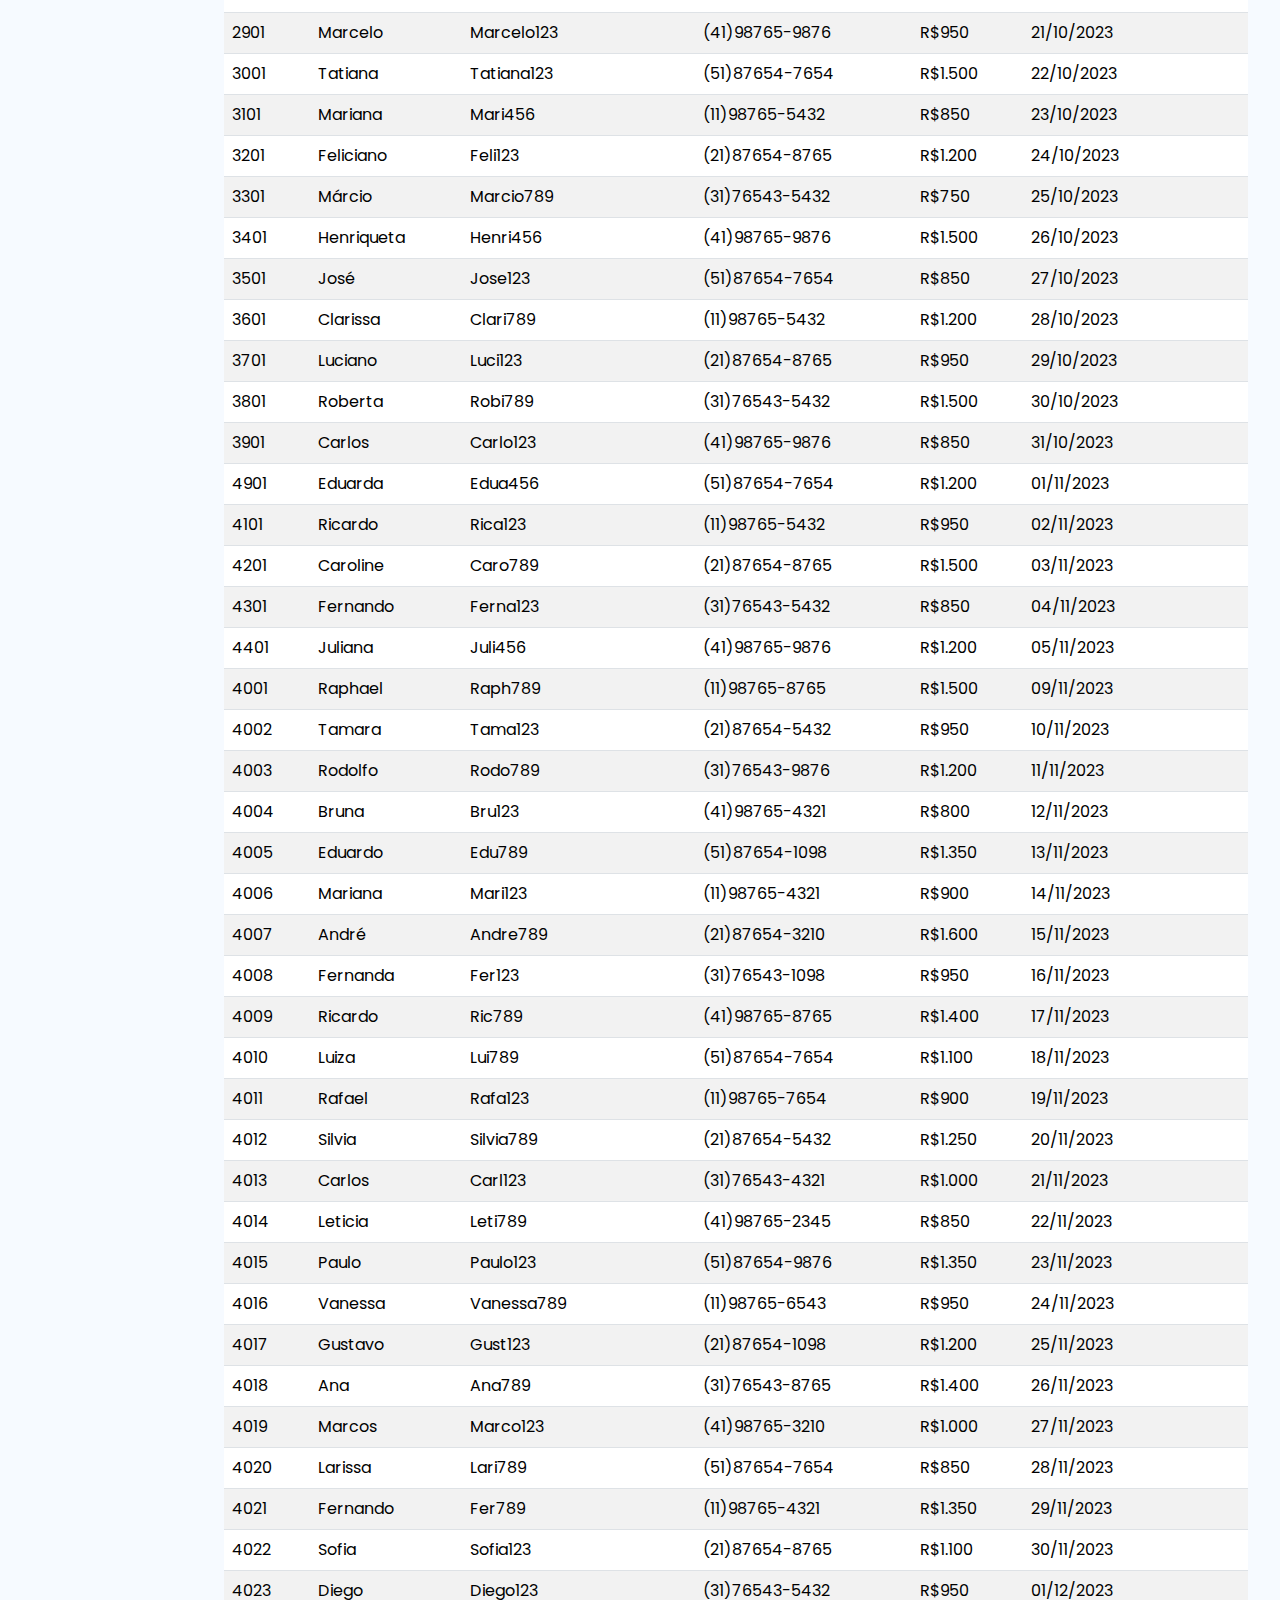
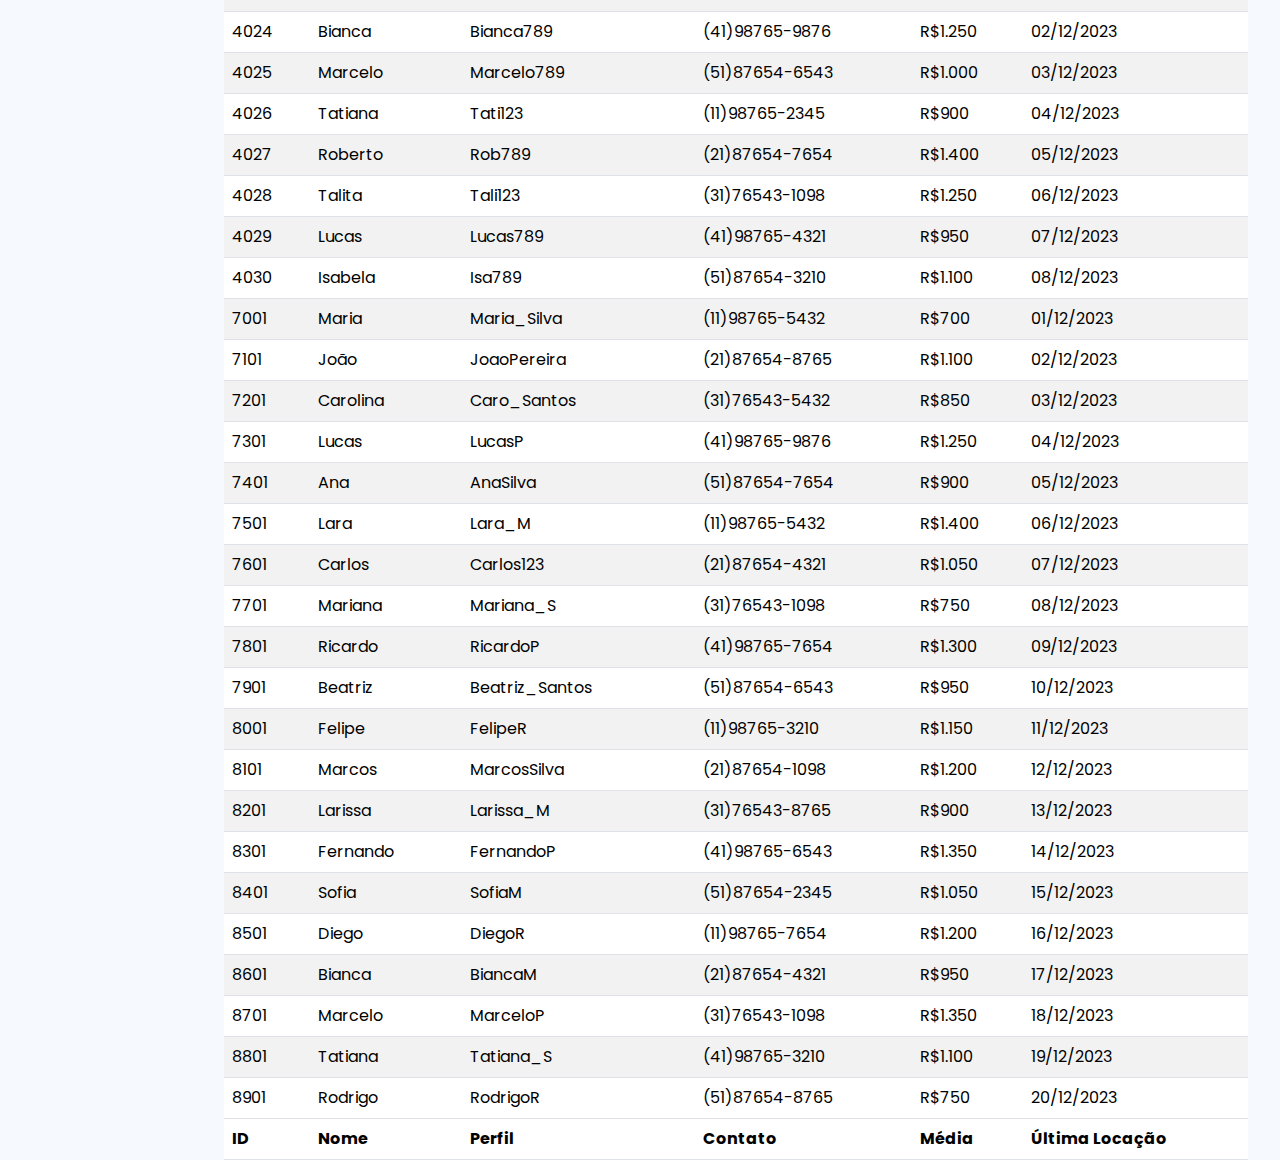
==== commit 6d33fba5: "commit" ====
--- a/src/Pages/index.html
+++ b/src/Pages/index.html
@@ -69,8 +69,7 @@
 
     <div class="pages">
       <a href=""><span>Clientes</span></a> 
-      <a style="margin-left: 23px;" href="https://on.fiap.com.br/index.php"><span>Planejamento de Manutenção</span></a> 
-      <a style="margin-left: 23px;" href=""><span>Recomendação de veículos</span></a>
+      <a style="margin-left: 23px;" href="./maintenance.html"><span>Planejamento de Manutenção</span></a> 
     </div>
 
     <table id="example" class="table table-striped teste"  style="width:100%">
